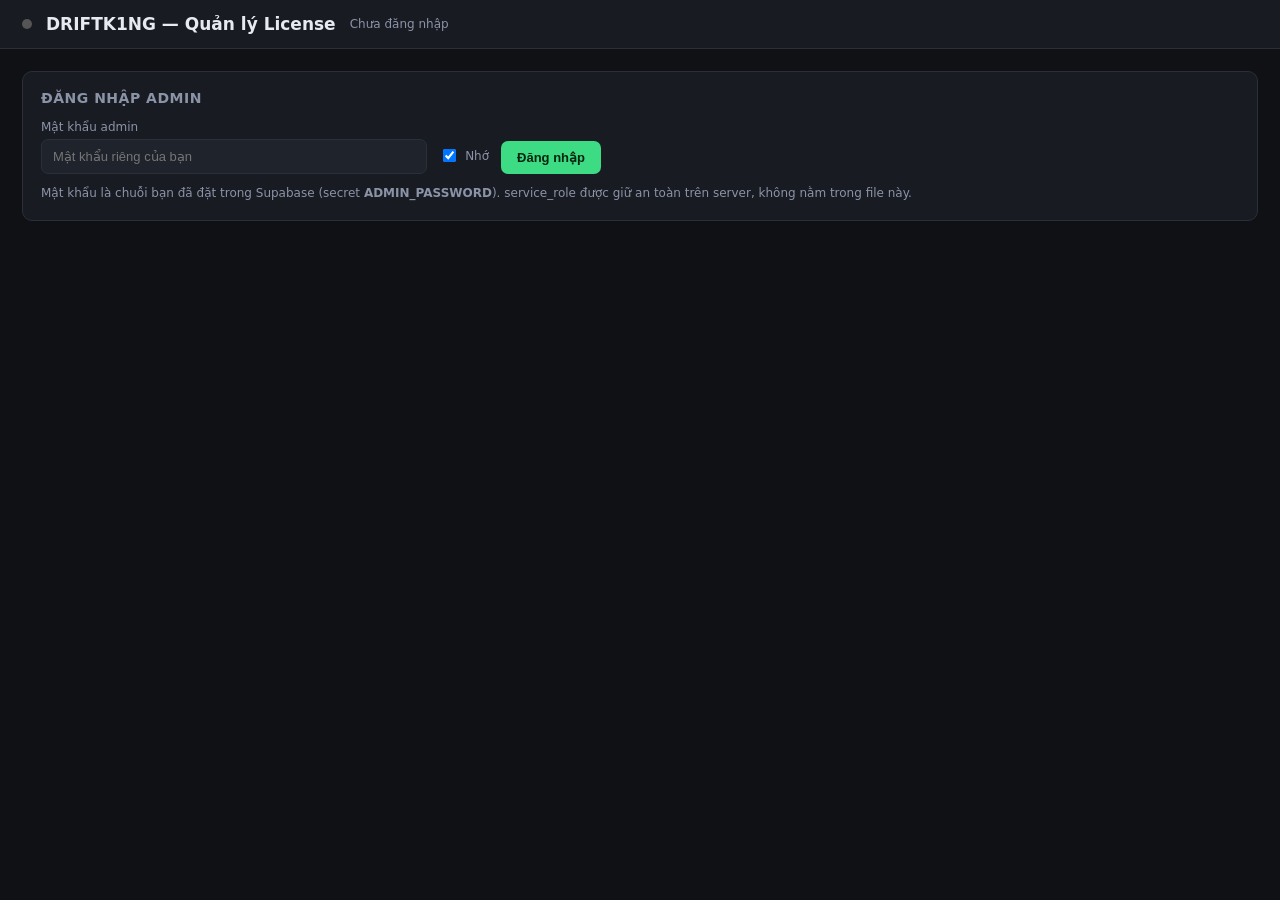
==== index.html @ dfdc1e36 "Add files via upload" ====
<!DOCTYPE html>
<html lang="vi">
<head>
<meta charset="UTF-8">
<meta name="viewport" content="width=device-width, initial-scale=1.0">
<title>DRIFTK1NG - Quản lý License</title>
<style>
  :root{
    --bg:#0f1115; --panel:#181b22; --panel2:#1f232c; --border:#2a2f3a;
    --txt:#e7eaf0; --muted:#8b93a7; --accent:#3ddc84; --accent2:#2563eb;
    --danger:#ef4444; --warn:#f59e0b; --ok:#22c55e;
  }
  *{box-sizing:border-box}
  body{margin:0;font-family:"Segoe UI",system-ui,sans-serif;background:var(--bg);color:var(--txt);font-size:14px}
  header{background:var(--panel);border-bottom:1px solid var(--border);padding:14px 22px;display:flex;align-items:center;gap:14px;position:sticky;top:0;z-index:10}
  header h1{font-size:17px;margin:0;font-weight:600}
  header .dot{width:10px;height:10px;border-radius:50%;background:#555}
  header .dot.on{background:var(--ok);box-shadow:0 0 8px var(--ok)}
  header .spacer{flex:1}
  .wrap{max-width:1300px;margin:0 auto;padding:22px}
  .card{background:var(--panel);border:1px solid var(--border);border-radius:10px;padding:18px;margin-bottom:18px}
  .card h2{font-size:14px;margin:0 0 14px;color:var(--muted);text-transform:uppercase;letter-spacing:.5px;font-weight:600}
  label{display:block;font-size:12px;color:var(--muted);margin-bottom:5px}
  input,select{width:100%;background:var(--panel2);border:1px solid var(--border);border-radius:7px;padding:9px 11px;color:var(--txt);font-size:13px;outline:none}
  input:focus,select:focus{border-color:var(--accent2)}
  .row{display:grid;gap:12px}
  .row.login{grid-template-columns:1fr auto auto;max-width:560px}
  .row.add{grid-template-columns:2fr 1.3fr 1.3fr 1fr 1fr auto}
  button{cursor:pointer;border:none;border-radius:7px;padding:9px 16px;font-size:13px;font-weight:600;color:#fff;background:var(--accent2);transition:.15s;white-space:nowrap}
  button:hover{filter:brightness(1.12)}
  button.ok{background:var(--accent);color:#06240f}
  button.sm{padding:6px 10px;font-size:12px}
  button.danger{background:var(--danger)}
  button.warn{background:var(--warn);color:#2b1a00}
  button.ghost{background:var(--panel2);border:1px solid var(--border)}
  table{width:100%;border-collapse:collapse;margin-top:4px}
  th,td{text-align:left;padding:10px 12px;border-bottom:1px solid var(--border);font-size:13px}
  th{color:var(--muted);font-size:11px;text-transform:uppercase;letter-spacing:.4px;font-weight:600}
  td.hwid{font-family:Consolas,monospace;font-size:12px;color:#a9b2c6}
  tr:hover td{background:#1c2029}
  .badge{display:inline-block;padding:3px 9px;border-radius:20px;font-size:11px;font-weight:600}
  .b-active{background:rgba(34,197,94,.15);color:#4ade80}
  .b-blocked{background:rgba(239,68,68,.15);color:#f87171}
  .b-expired{background:rgba(245,158,11,.15);color:#fbbf24}
  .perm{font-size:12px;color:#c7cedb}
  .actions{display:flex;gap:6px;flex-wrap:wrap}
  .toast{position:fixed;bottom:22px;right:22px;background:var(--panel2);border:1px solid var(--border);border-left:4px solid var(--accent);padding:13px 18px;border-radius:8px;box-shadow:0 8px 30px rgba(0,0,0,.5);opacity:0;transform:translateY(10px);transition:.25s;max-width:360px}
  .toast.show{opacity:1;transform:translateY(0)}
  .toast.err{border-left-color:var(--danger)}
  .stats{display:flex;gap:22px;flex-wrap:wrap}
  .stat{background:var(--panel2);border:1px solid var(--border);border-radius:9px;padding:14px 20px;min-width:120px}
  .stat .n{font-size:26px;font-weight:700}
  .stat .l{font-size:12px;color:var(--muted);margin-top:2px}
  .toolbar{display:flex;gap:12px;align-items:center;margin-bottom:12px;flex-wrap:wrap}
  .toolbar input{max-width:260px}
  .muted{color:var(--muted)}
  .empty{text-align:center;padding:40px;color:var(--muted)}
  .exp-soon{color:#fbbf24}
  .exp-over{color:#f87171}
  .hint{font-size:12px;color:var(--muted);margin-top:10px;line-height:1.5}
  @media(max-width:900px){.row.login,.row.add{grid-template-columns:1fr}}
</style>
</head>
<body>
<header>
  <span class="dot" id="statusDot"></span>
  <h1>DRIFTK1NG — Quản lý License</h1>
  <span class="muted" id="statusTxt" style="font-size:12px">Chưa đăng nhập</span>
  <span class="spacer"></span>
  <button class="ghost sm" id="logoutBtn" style="display:none" onclick="logout()">Đăng xuất</button>
</header>

<div class="wrap">

  <!-- Đăng nhập -->
  <div class="card" id="loginCard">
    <h2>Đăng nhập Admin</h2>
    <div class="row login">
      <div>
        <label>Mật khẩu admin</label>
        <input id="pass" type="password" placeholder="Mật khẩu riêng của bạn" onkeydown="if(event.key==='Enter')login()">
      </div>
      <div style="display:flex;align-items:flex-end">
        <label style="display:flex;align-items:center;gap:6px;cursor:pointer;margin:0 0 9px">
          <input type="checkbox" id="remember" style="width:auto" checked> <span>Nhớ</span>
        </label>
      </div>
      <div style="display:flex;align-items:flex-end">
        <button class="ok" onclick="login()">Đăng nhập</button>
      </div>
    </div>
    <div class="hint">Mật khẩu là chuỗi bạn đã đặt trong Supabase (secret <b>ADMIN_PASSWORD</b>). service_role được giữ an toàn trên server, không nằm trong file này.</div>
  </div>

  <!-- Thống kê -->
  <div class="card" id="statsCard" style="display:none">
    <div class="stats">
      <div class="stat"><div class="n" id="sTotal">0</div><div class="l">Tổng license</div></div>
      <div class="stat"><div class="n" id="sActive" style="color:#4ade80">0</div><div class="l">Đang hoạt động</div></div>
      <div class="stat"><div class="n" id="sBlocked" style="color:#f87171">0</div><div class="l">Bị chặn</div></div>
      <div class="stat"><div class="n" id="sExpired" style="color:#fbbf24">0</div><div class="l">Hết hạn</div></div>
      <div class="stat"><div class="n" id="sSessions" style="color:#60a5fa">0</div><div class="l">Phiên online</div></div>
    </div>
  </div>

  <!-- Thêm license -->
  <div class="card" id="addCard" style="display:none">
    <h2>Thêm license mới</h2>
    <div class="row add">
      <div><label>HWID (32 ký tự)</label><input id="nHwid" placeholder="HWID khách gửi"></div>
      <div><label>Tên khách</label><input id="nName" placeholder="Tên / ghi chú"></div>
      <div><label>License Key</label><input id="nKey" placeholder="DFK-xxxx (tùy chọn)"></div>
      <div><label>Quyền</label><select id="nPerm"><option value="basic">basic</option><option value="pro" selected>pro</option><option value="admin">admin</option></select></div>
      <div><label>Số ngày</label><input id="nDays" type="number" value="30"></div>
      <div style="display:flex;align-items:flex-end"><button class="ok" onclick="addLicense()">Thêm</button></div>
    </div>
  </div>

  <!-- Danh sách -->
  <div class="card" id="listCard" style="display:none">
    <div class="toolbar">
      <h2 style="margin:0">Danh sách license</h2>
      <input id="search" placeholder="Tìm HWID / tên / key..." oninput="render()">
      <select id="filterStatus" onchange="render()" style="max-width:160px">
        <option value="">Tất cả trạng thái</option>
        <option value="active">Hoạt động</option>
        <option value="blocked">Bị chặn</option>
        <option value="expired">Hết hạn</option>
      </select>
      <button class="ghost sm" onclick="loadAll()">⟳ Làm mới</button>
    </div>
    <div id="tableBox"></div>
  </div>

</div>

<div class="toast" id="toast"></div>

<script>
// ===== CẤU HÌNH (anon key công khai - an toàn khi để trong file) =====
const SB_URL  = "https://goodthgpljojozxrffla.supabase.co";
const ANON_KEY = "eyJhbGciOiJIUzI1NiIsInR5cCI6IkpXVCJ9.eyJpc3MiOiJzdXBhYmFzZSIsInJlZiI6Imdvb2R0aGdwbGpvam96eHJmZmxhIiwicm9sZSI6ImFub24iLCJpYXQiOjE3OTEyMDA2NzEsImV4cCI6MjEwNjc3NjY3MX0.4Mpn4CJuP0o2qNvYYSbmc0qPXShTu-B8RbTSVopAEZ0";
const FN = SB_URL + "/functions/v1/admin";
// ====================================================================

let PASS = "";
let DATA = [];
let SESS = [];

// khôi phục mật khẩu đã nhớ
(function init(){
  try{
    const p = localStorage.getItem("dfk_admin_pass");
    if(p){ document.getElementById("pass").value = p; PASS = p; login(true); }
  }catch(e){}
})();

function toast(msg, isErr){
  const t = document.getElementById("toast");
  t.textContent = msg;
  t.className = "toast show" + (isErr?" err":"");
  clearTimeout(t._t);
  t._t = setTimeout(()=>{ t.className = "toast"+(isErr?" err":""); }, 3200);
}

async function call(action, extra){
  const r = await fetch(FN, {
    method:"POST",
    headers:{ "Authorization":"Bearer "+ANON_KEY, "Content-Type":"application/json" },
    body: JSON.stringify({ pass:PASS, action, ...(extra||{}) })
  });
  const data = await r.json().catch(()=>({ok:false,error:"HTTP "+r.status}));
  if(!r.ok || !data.ok){
    const map = { wrong_password:"Sai mật khẩu", server_not_configured:"Server chưa đặt ADMIN_PASSWORD", duplicate:"HWID hoặc key đã tồn tại" };
    throw new Error(map[data.error] || data.error || ("HTTP "+r.status));
  }
  return data;
}

async function login(silent){
  PASS = document.getElementById("pass").value;
  if(!PASS){ if(!silent) toast("Nhập mật khẩu", true); return; }
  try{
    await loadAll();
    if(document.getElementById("remember").checked) localStorage.setItem("dfk_admin_pass", PASS);
    document.getElementById("loginCard").style.display="none";
    document.getElementById("statsCard").style.display="block";
    document.getElementById("addCard").style.display="block";
    document.getElementById("listCard").style.display="block";
    document.getElementById("logoutBtn").style.display="inline-block";
    setStatus(true);
  }catch(e){
    setStatus(false);
    if(!silent) toast(e.message, true);
  }
}

function logout(){
  localStorage.removeItem("dfk_admin_pass");
  PASS=""; DATA=[]; SESS=[];
  document.getElementById("pass").value="";
  document.getElementById("loginCard").style.display="block";
  document.getElementById("statsCard").style.display="none";
  document.getElementById("addCard").style.display="none";
  document.getElementById("listCard").style.display="none";
  document.getElementById("logoutBtn").style.display="none";
  setStatus(false, "Đã đăng xuất");
}

async function loadAll(){
  const d = await call("list");
  DATA = d.licenses || [];
  SESS = d.sessions || [];
  render();
  toast("Đã tải "+DATA.length+" license");
}

function setStatus(ok, txt){
  document.getElementById("statusDot").className = "dot"+(ok?" on":"");
  document.getElementById("statusTxt").textContent = txt || (ok ? "Đã đăng nhập" : "Chưa đăng nhập");
}

function isExpired(l){
  if(l.status==="expired") return true;
  if(l.expire_at && new Date(l.expire_at) < new Date()) return true;
  return false;
}
function effStatus(l){
  if(l.status==="blocked") return "blocked";
  if(isExpired(l)) return "expired";
  return "active";
}

function render(){
  const q = document.getElementById("search").value.toLowerCase();
  const fs = document.getElementById("filterStatus").value;
  const onlineHwids = new Set(SESS.filter(s=> (new Date()-new Date(s.last_heartbeat))<90000 ).map(s=>s.hwid));

  let rows = DATA.filter(l=>{
    const hay = (l.hwid+" "+(l.customer_name||"")+" "+(l.license_key||"")).toLowerCase();
    if(q && !hay.includes(q)) return false;
    if(fs && effStatus(l)!==fs) return false;
    return true;
  });

  document.getElementById("sTotal").textContent = DATA.length;
  document.getElementById("sActive").textContent = DATA.filter(l=>effStatus(l)==="active").length;
  document.getElementById("sBlocked").textContent = DATA.filter(l=>effStatus(l)==="blocked").length;
  document.getElementById("sExpired").textContent = DATA.filter(l=>effStatus(l)==="expired").length;
  document.getElementById("sSessions").textContent = onlineHwids.size;

  if(rows.length===0){ document.getElementById("tableBox").innerHTML = '<div class="empty">Không có license nào</div>'; return; }

  let html = '<table><thead><tr><th>HWID</th><th>Khách</th><th>Key</th><th>Quyền</th><th>Trạng thái</th><th>Hết hạn</th><th>Online</th><th>Thao tác</th></tr></thead><tbody>';
  for(const l of rows){
    const st = effStatus(l);
    const badge = st==="active"?'<span class="badge b-active">Hoạt động</span>'
               : st==="blocked"?'<span class="badge b-blocked">Bị chặn</span>'
               : '<span class="badge b-expired">Hết hạn</span>';
    let exp = "—", expCls="";
    if(l.expire_at){
      const d = new Date(l.expire_at);
      const days = Math.ceil((d-new Date())/86400000);
      exp = d.toLocaleDateString("vi-VN");
      if(days<0){ exp += " (quá hạn)"; expCls="exp-over"; }
      else if(days<=5){ exp += " ("+days+"d)"; expCls="exp-soon"; }
      else exp += " ("+days+"d)";
    }
    const online = onlineHwids.has(l.hwid) ? '<span style="color:#4ade80">● online</span>' : '<span class="muted">○</span>';
    const h = esc(l.hwid);
    html += `<tr>
      <td class="hwid">${esc(l.hwid)}</td>
      <td>${esc(l.customer_name||"")}</td>
      <td class="perm">${esc(l.license_key||"—")}</td>
      <td class="perm">${esc(l.permissions)}</td>
      <td>${badge}</td>
      <td class="${expCls}">${exp}</td>
      <td>${online}</td>
      <td><div class="actions">
        ${l.status==="blocked"
          ? `<button class="ok sm" onclick="setStatusLic('${h}','active')">Mở chặn</button>`
          : `<button class="danger sm" onclick="setStatusLic('${h}','blocked')">Chặn</button>`}
        <button class="warn sm" onclick="extend('${h}',30)">+30d</button>
        <button class="ghost sm" onclick="extend('${h}',7)">+7d</button>
        <button class="danger sm" onclick="delLic('${h}')">Xóa</button>
      </div></td>
    </tr>`;
  }
  html += '</tbody></table>';
  document.getElementById("tableBox").innerHTML = html;
}

function esc(s){ return String(s).replace(/[&<>"']/g,c=>({'&':'&amp;','<':'&lt;','>':'&gt;','"':'&quot;',"'":'&#39;'}[c])); }

async function addLicense(){
  const hwid = document.getElementById("nHwid").value.trim().toUpperCase();
  const name = document.getElementById("nName").value.trim();
  const key  = document.getElementById("nKey").value.trim().toUpperCase();
  const perm = document.getElementById("nPerm").value;
  const days = parseInt(document.getElementById("nDays").value)||30;
  if(!hwid){ toast("Nhập HWID", true); return; }
  const exp = new Date(Date.now()+days*86400000).toISOString();
  try{
    await call("add", { hwid, customer_name:name, license_key:key, permissions:perm, expire_at:exp });
    document.getElementById("nHwid").value=""; document.getElementById("nName").value=""; document.getElementById("nKey").value="";
    toast("Đã thêm license cho "+(name||hwid));
    await loadAll();
  }catch(e){ toast("Lỗi: "+e.message, true); }
}

async function setStatusLic(hwid, status){
  try{ await call("set_status", { hwid, status }); toast(status==="blocked"?"Đã chặn":"Đã mở chặn"); await loadAll(); }
  catch(e){ toast("Lỗi: "+e.message, true); }
}

async function extend(hwid, days){
  try{ await call("extend", { hwid, days }); toast("Đã gia hạn +"+days+" ngày"); await loadAll(); }
  catch(e){ toast("Lỗi: "+e.message, true); }
}

async function delLic(hwid){
  if(!confirm("Xóa license này? Không khôi phục được.\n"+hwid)) return;
  try{ await call("delete", { hwid }); toast("Đã xóa"); await loadAll(); }
  catch(e){ toast("Lỗi: "+e.message, true); }
}
</script>
</body>
</html>
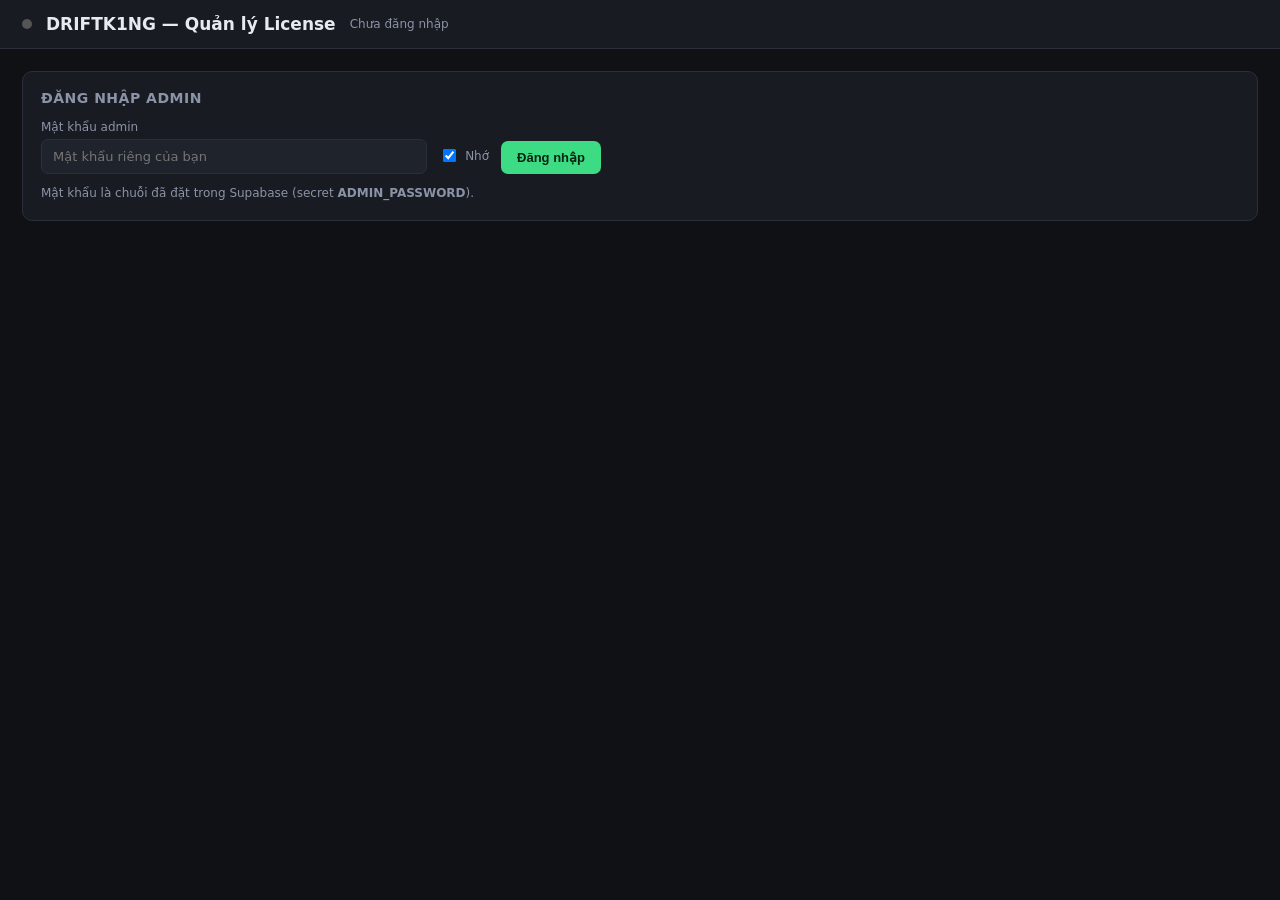
==== commit dd644805: "Add files via upload" ====
--- a/index.html
+++ b/index.html
@@ -8,7 +8,7 @@
   :root{
     --bg:#0f1115; --panel:#181b22; --panel2:#1f232c; --border:#2a2f3a;
     --txt:#e7eaf0; --muted:#8b93a7; --accent:#3ddc84; --accent2:#2563eb;
-    --danger:#ef4444; --warn:#f59e0b; --ok:#22c55e;
+    --danger:#ef4444; --warn:#f59e0b; --ok:#22c55e; --cyan:#22d3ee;
   }
   *{box-sizing:border-box}
   body{margin:0;font-family:"Segoe UI",system-ui,sans-serif;background:var(--bg);color:var(--txt);font-size:14px}
@@ -21,11 +21,12 @@
   .card{background:var(--panel);border:1px solid var(--border);border-radius:10px;padding:18px;margin-bottom:18px}
   .card h2{font-size:14px;margin:0 0 14px;color:var(--muted);text-transform:uppercase;letter-spacing:.5px;font-weight:600}
   label{display:block;font-size:12px;color:var(--muted);margin-bottom:5px}
-  input,select{width:100%;background:var(--panel2);border:1px solid var(--border);border-radius:7px;padding:9px 11px;color:var(--txt);font-size:13px;outline:none}
-  input:focus,select:focus{border-color:var(--accent2)}
+  input,select,textarea{width:100%;background:var(--panel2);border:1px solid var(--border);border-radius:7px;padding:9px 11px;color:var(--txt);font-size:13px;outline:none;font-family:inherit}
+  input:focus,select:focus,textarea:focus{border-color:var(--accent2)}
+  textarea{font-family:Consolas,monospace;resize:vertical}
   .row{display:grid;gap:12px}
   .row.login{grid-template-columns:1fr auto auto;max-width:560px}
-  .row.add{grid-template-columns:2fr 1.3fr 1.3fr 1fr 1fr auto}
+  .row.gen{grid-template-columns:1fr 1fr 2fr auto}
   button{cursor:pointer;border:none;border-radius:7px;padding:9px 16px;font-size:13px;font-weight:600;color:#fff;background:var(--accent2);transition:.15s;white-space:nowrap}
   button:hover{filter:brightness(1.12)}
   button.ok{background:var(--accent);color:#06240f}
@@ -36,29 +37,31 @@
   table{width:100%;border-collapse:collapse;margin-top:4px}
   th,td{text-align:left;padding:10px 12px;border-bottom:1px solid var(--border);font-size:13px}
   th{color:var(--muted);font-size:11px;text-transform:uppercase;letter-spacing:.4px;font-weight:600}
-  td.hwid{font-family:Consolas,monospace;font-size:12px;color:#a9b2c6}
+  td.key{font-family:Consolas,monospace;font-size:12px;color:#d7defa;white-space:nowrap}
+  td.hwid{font-family:Consolas,monospace;font-size:11px;color:#8b93a7;max-width:220px;overflow:hidden;text-overflow:ellipsis;white-space:nowrap}
   tr:hover td{background:#1c2029}
   .badge{display:inline-block;padding:3px 9px;border-radius:20px;font-size:11px;font-weight:600}
   .b-active{background:rgba(34,197,94,.15);color:#4ade80}
   .b-blocked{background:rgba(239,68,68,.15);color:#f87171}
   .b-expired{background:rgba(245,158,11,.15);color:#fbbf24}
-  .perm{font-size:12px;color:#c7cedb}
+  .b-unused{background:rgba(34,211,238,.13);color:#67e8f9}
   .actions{display:flex;gap:6px;flex-wrap:wrap}
   .toast{position:fixed;bottom:22px;right:22px;background:var(--panel2);border:1px solid var(--border);border-left:4px solid var(--accent);padding:13px 18px;border-radius:8px;box-shadow:0 8px 30px rgba(0,0,0,.5);opacity:0;transform:translateY(10px);transition:.25s;max-width:360px}
   .toast.show{opacity:1;transform:translateY(0)}
   .toast.err{border-left-color:var(--danger)}
-  .stats{display:flex;gap:22px;flex-wrap:wrap}
-  .stat{background:var(--panel2);border:1px solid var(--border);border-radius:9px;padding:14px 20px;min-width:120px}
-  .stat .n{font-size:26px;font-weight:700}
+  .stats{display:flex;gap:16px;flex-wrap:wrap}
+  .stat{background:var(--panel2);border:1px solid var(--border);border-radius:9px;padding:13px 18px;min-width:108px}
+  .stat .n{font-size:24px;font-weight:700}
   .stat .l{font-size:12px;color:var(--muted);margin-top:2px}
   .toolbar{display:flex;gap:12px;align-items:center;margin-bottom:12px;flex-wrap:wrap}
   .toolbar input{max-width:260px}
   .muted{color:var(--muted)}
   .empty{text-align:center;padding:40px;color:var(--muted)}
-  .exp-soon{color:#fbbf24}
-  .exp-over{color:#f87171}
+  .exp-soon{color:#fbbf24}.exp-over{color:#f87171}
   .hint{font-size:12px;color:var(--muted);margin-top:10px;line-height:1.5}
-  @media(max-width:900px){.row.login,.row.add{grid-template-columns:1fr}}
+  #genResult{display:none;margin-top:14px}
+  #genResult .bar{display:flex;gap:10px;align-items:center;margin-bottom:8px}
+  @media(max-width:900px){.row.login,.row.gen{grid-template-columns:1fr}}
 </style>
 </head>
 <body>
@@ -85,47 +88,53 @@
           <input type="checkbox" id="remember" style="width:auto" checked> <span>Nhớ</span>
         </label>
       </div>
-      <div style="display:flex;align-items:flex-end">
-        <button class="ok" onclick="login()">Đăng nhập</button>
-      </div>
-    </div>
-    <div class="hint">Mật khẩu là chuỗi bạn đã đặt trong Supabase (secret <b>ADMIN_PASSWORD</b>). service_role được giữ an toàn trên server, không nằm trong file này.</div>
+      <div style="display:flex;align-items:flex-end"><button class="ok" onclick="login()">Đăng nhập</button></div>
+    </div>
+    <div class="hint">Mật khẩu là chuỗi đã đặt trong Supabase (secret <b>ADMIN_PASSWORD</b>).</div>
   </div>
 
   <!-- Thống kê -->
   <div class="card" id="statsCard" style="display:none">
     <div class="stats">
-      <div class="stat"><div class="n" id="sTotal">0</div><div class="l">Tổng license</div></div>
-      <div class="stat"><div class="n" id="sActive" style="color:#4ade80">0</div><div class="l">Đang hoạt động</div></div>
+      <div class="stat"><div class="n" id="sTotal">0</div><div class="l">Tổng key</div></div>
+      <div class="stat"><div class="n" id="sUnused" style="color:#67e8f9">0</div><div class="l">Chưa dùng</div></div>
+      <div class="stat"><div class="n" id="sActive" style="color:#4ade80">0</div><div class="l">Đang chạy</div></div>
+      <div class="stat"><div class="n" id="sExpired" style="color:#fbbf24">0</div><div class="l">Hết hạn</div></div>
       <div class="stat"><div class="n" id="sBlocked" style="color:#f87171">0</div><div class="l">Bị chặn</div></div>
-      <div class="stat"><div class="n" id="sExpired" style="color:#fbbf24">0</div><div class="l">Hết hạn</div></div>
-      <div class="stat"><div class="n" id="sSessions" style="color:#60a5fa">0</div><div class="l">Phiên online</div></div>
+      <div class="stat"><div class="n" id="sSessions" style="color:#60a5fa">0</div><div class="l">Online</div></div>
     </div>
   </div>
 
-  <!-- Thêm license -->
-  <div class="card" id="addCard" style="display:none">
-    <h2>Thêm license mới</h2>
-    <div class="row add">
-      <div><label>HWID (32 ký tự)</label><input id="nHwid" placeholder="HWID khách gửi"></div>
-      <div><label>Tên khách</label><input id="nName" placeholder="Tên / ghi chú"></div>
-      <div><label>License Key</label><input id="nKey" placeholder="DFK-xxxx (tùy chọn)"></div>
-      <div><label>Quyền</label><select id="nPerm"><option value="basic">basic</option><option value="pro" selected>pro</option><option value="admin">admin</option></select></div>
-      <div><label>Số ngày</label><input id="nDays" type="number" value="30"></div>
-      <div style="display:flex;align-items:flex-end"><button class="ok" onclick="addLicense()">Thêm</button></div>
-    </div>
+  <!-- Tạo key -->
+  <div class="card" id="genCard" style="display:none">
+    <h2>Tạo key mới (DFK-xxxx)</h2>
+    <div class="row gen">
+      <div><label>Số lượng key</label><input id="gCount" type="number" value="1" min="1" max="200"></div>
+      <div><label>Số ngày (0 = vĩnh viễn)</label><input id="gDays" type="number" value="30" min="0"></div>
+      <div><label>Ghi chú (tùy chọn)</label><input id="gNote" placeholder="VD: đợt bán 11/11"></div>
+      <div style="display:flex;align-items:flex-end"><button class="ok" onclick="genKeys()">Tạo key</button></div>
+    </div>
+    <div id="genResult">
+      <div class="bar">
+        <b style="color:var(--accent)">Key vừa tạo (copy gửi khách):</b>
+        <button class="ghost sm" onclick="copyGen()">Copy tất cả</button>
+      </div>
+      <textarea id="genKeysBox" rows="6" readonly></textarea>
+    </div>
+    <div class="hint">Số ngày tính từ lúc khách <b>kích hoạt</b> (không phải lúc tạo). Mỗi key chỉ chạy được trên <b>1 máy</b>.</div>
   </div>
 
   <!-- Danh sách -->
   <div class="card" id="listCard" style="display:none">
     <div class="toolbar">
-      <h2 style="margin:0">Danh sách license</h2>
-      <input id="search" placeholder="Tìm HWID / tên / key..." oninput="render()">
-      <select id="filterStatus" onchange="render()" style="max-width:160px">
-        <option value="">Tất cả trạng thái</option>
-        <option value="active">Hoạt động</option>
+      <h2 style="margin:0">Danh sách key</h2>
+      <input id="search" placeholder="Tìm key / máy / ghi chú..." oninput="render()">
+      <select id="filterStatus" onchange="render()" style="max-width:170px">
+        <option value="">Tất cả</option>
+        <option value="unused">Chưa dùng</option>
+        <option value="active">Đang chạy</option>
+        <option value="expired">Hết hạn</option>
         <option value="blocked">Bị chặn</option>
-        <option value="expired">Hết hạn</option>
       </select>
       <button class="ghost sm" onclick="loadAll()">⟳ Làm mới</button>
     </div>
@@ -137,30 +146,20 @@
 <div class="toast" id="toast"></div>
 
 <script>
-// ===== CẤU HÌNH (anon key công khai - an toàn khi để trong file) =====
-const SB_URL  = "https://goodthgpljojozxrffla.supabase.co";
+const SB_URL   = "https://goodthgpljojozxrffla.supabase.co";
 const ANON_KEY = "eyJhbGciOiJIUzI1NiIsInR5cCI6IkpXVCJ9.eyJpc3MiOiJzdXBhYmFzZSIsInJlZiI6Imdvb2R0aGdwbGpvam96eHJmZmxhIiwicm9sZSI6ImFub24iLCJpYXQiOjE3OTEyMDA2NzEsImV4cCI6MjEwNjc3NjY3MX0.4Mpn4CJuP0o2qNvYYSbmc0qPXShTu-B8RbTSVopAEZ0";
 const FN = SB_URL + "/functions/v1/admin";
-// ====================================================================
-
-let PASS = "";
-let DATA = [];
-let SESS = [];
-
-// khôi phục mật khẩu đã nhớ
+
+let PASS = "", DATA = [], SESS = [];
+
 (function init(){
-  try{
-    const p = localStorage.getItem("dfk_admin_pass");
-    if(p){ document.getElementById("pass").value = p; PASS = p; login(true); }
-  }catch(e){}
+  try{ const p = localStorage.getItem("dfk_admin_pass"); if(p){ document.getElementById("pass").value=p; PASS=p; login(true); } }catch(e){}
 })();
 
 function toast(msg, isErr){
   const t = document.getElementById("toast");
-  t.textContent = msg;
-  t.className = "toast show" + (isErr?" err":"");
-  clearTimeout(t._t);
-  t._t = setTimeout(()=>{ t.className = "toast"+(isErr?" err":""); }, 3200);
+  t.textContent = msg; t.className = "toast show"+(isErr?" err":"");
+  clearTimeout(t._t); t._t = setTimeout(()=>{ t.className="toast"+(isErr?" err":""); }, 3400);
 }
 
 async function call(action, extra){
@@ -171,7 +170,7 @@
   });
   const data = await r.json().catch(()=>({ok:false,error:"HTTP "+r.status}));
   if(!r.ok || !data.ok){
-    const map = { wrong_password:"Sai mật khẩu", server_not_configured:"Server chưa đặt ADMIN_PASSWORD", duplicate:"HWID hoặc key đã tồn tại" };
+    const map = { wrong_password:"Sai mật khẩu", server_not_configured:"Server chưa đặt ADMIN_PASSWORD" };
     throw new Error(map[data.error] || data.error || ("HTTP "+r.status));
   }
   return data;
@@ -185,14 +184,11 @@
     if(document.getElementById("remember").checked) localStorage.setItem("dfk_admin_pass", PASS);
     document.getElementById("loginCard").style.display="none";
     document.getElementById("statsCard").style.display="block";
-    document.getElementById("addCard").style.display="block";
+    document.getElementById("genCard").style.display="block";
     document.getElementById("listCard").style.display="block";
     document.getElementById("logoutBtn").style.display="inline-block";
     setStatus(true);
-  }catch(e){
-    setStatus(false);
-    if(!silent) toast(e.message, true);
-  }
+  }catch(e){ setStatus(false); if(!silent) toast(e.message, true); }
 }
 
 function logout(){
@@ -200,89 +196,103 @@
   PASS=""; DATA=[]; SESS=[];
   document.getElementById("pass").value="";
   document.getElementById("loginCard").style.display="block";
-  document.getElementById("statsCard").style.display="none";
-  document.getElementById("addCard").style.display="none";
-  document.getElementById("listCard").style.display="none";
+  for(const id of ["statsCard","genCard","listCard"]) document.getElementById(id).style.display="none";
   document.getElementById("logoutBtn").style.display="none";
   setStatus(false, "Đã đăng xuất");
 }
 
 async function loadAll(){
   const d = await call("list");
-  DATA = d.licenses || [];
-  SESS = d.sessions || [];
+  DATA = d.licenses || []; SESS = d.sessions || [];
   render();
-  toast("Đã tải "+DATA.length+" license");
 }
 
 function setStatus(ok, txt){
   document.getElementById("statusDot").className = "dot"+(ok?" on":"");
-  document.getElementById("statusTxt").textContent = txt || (ok ? "Đã đăng nhập" : "Chưa đăng nhập");
-}
-
-function isExpired(l){
-  if(l.status==="expired") return true;
-  if(l.expire_at && new Date(l.expire_at) < new Date()) return true;
-  return false;
-}
+  document.getElementById("statusTxt").textContent = txt || (ok?"Đã đăng nhập":"Chưa đăng nhập");
+}
+
 function effStatus(l){
   if(l.status==="blocked") return "blocked";
-  if(isExpired(l)) return "expired";
+  if(!l.hwid) return "unused";
+  if(l.expire_at && new Date(l.expire_at) < new Date()) return "expired";
   return "active";
+}
+
+async function genKeys(){
+  const count = parseInt(document.getElementById("gCount").value)||1;
+  const days  = parseInt(document.getElementById("gDays").value)||0;
+  const note  = document.getElementById("gNote").value.trim();
+  try{
+    const d = await call("gen", { count, days, customer_name:note });
+    const box = document.getElementById("genKeysBox");
+    box.value = (d.keys||[]).join("\n");
+    document.getElementById("genResult").style.display="block";
+    toast("Đã tạo "+(d.keys||[]).length+" key");
+    await loadAll();
+  }catch(e){ toast("Lỗi: "+e.message, true); }
+}
+
+function copyGen(){
+  const box = document.getElementById("genKeysBox");
+  box.select();
+  navigator.clipboard.writeText(box.value).then(()=>toast("Đã copy"), ()=>{ document.execCommand("copy"); toast("Đã copy"); });
 }
 
 function render(){
   const q = document.getElementById("search").value.toLowerCase();
   const fs = document.getElementById("filterStatus").value;
-  const onlineHwids = new Set(SESS.filter(s=> (new Date()-new Date(s.last_heartbeat))<90000 ).map(s=>s.hwid));
+  const online = new Set(SESS.filter(s=> (new Date()-new Date(s.last_heartbeat))<90000 ).map(s=>s.hwid));
 
   let rows = DATA.filter(l=>{
-    const hay = (l.hwid+" "+(l.customer_name||"")+" "+(l.license_key||"")).toLowerCase();
+    const hay = ((l.license_key||"")+" "+(l.hwid||"")+" "+(l.customer_name||"")).toLowerCase();
     if(q && !hay.includes(q)) return false;
     if(fs && effStatus(l)!==fs) return false;
     return true;
   });
 
-  document.getElementById("sTotal").textContent = DATA.length;
-  document.getElementById("sActive").textContent = DATA.filter(l=>effStatus(l)==="active").length;
+  document.getElementById("sTotal").textContent   = DATA.length;
+  document.getElementById("sUnused").textContent  = DATA.filter(l=>effStatus(l)==="unused").length;
+  document.getElementById("sActive").textContent  = DATA.filter(l=>effStatus(l)==="active").length;
+  document.getElementById("sExpired").textContent = DATA.filter(l=>effStatus(l)==="expired").length;
   document.getElementById("sBlocked").textContent = DATA.filter(l=>effStatus(l)==="blocked").length;
-  document.getElementById("sExpired").textContent = DATA.filter(l=>effStatus(l)==="expired").length;
-  document.getElementById("sSessions").textContent = onlineHwids.size;
-
-  if(rows.length===0){ document.getElementById("tableBox").innerHTML = '<div class="empty">Không có license nào</div>'; return; }
-
-  let html = '<table><thead><tr><th>HWID</th><th>Khách</th><th>Key</th><th>Quyền</th><th>Trạng thái</th><th>Hết hạn</th><th>Online</th><th>Thao tác</th></tr></thead><tbody>';
+  document.getElementById("sSessions").textContent= online.size;
+
+  if(rows.length===0){ document.getElementById("tableBox").innerHTML='<div class="empty">Không có key nào</div>'; return; }
+
+  let html = '<table><thead><tr><th>Key</th><th>Máy (HWID)</th><th>Trạng thái</th><th>Hết hạn</th><th>Online</th><th>Thao tác</th></tr></thead><tbody>';
   for(const l of rows){
     const st = effStatus(l);
-    const badge = st==="active"?'<span class="badge b-active">Hoạt động</span>'
+    const badge = st==="active"?'<span class="badge b-active">Đang chạy</span>'
                : st==="blocked"?'<span class="badge b-blocked">Bị chặn</span>'
-               : '<span class="badge b-expired">Hết hạn</span>';
-    let exp = "—", expCls="";
+               : st==="expired"?'<span class="badge b-expired">Hết hạn</span>'
+               : '<span class="badge b-unused">Chưa dùng</span>';
+    let exp="—",expCls="";
     if(l.expire_at){
-      const d = new Date(l.expire_at);
-      const days = Math.ceil((d-new Date())/86400000);
-      exp = d.toLocaleDateString("vi-VN");
-      if(days<0){ exp += " (quá hạn)"; expCls="exp-over"; }
-      else if(days<=5){ exp += " ("+days+"d)"; expCls="exp-soon"; }
-      else exp += " ("+days+"d)";
-    }
-    const online = onlineHwids.has(l.hwid) ? '<span style="color:#4ade80">● online</span>' : '<span class="muted">○</span>';
-    const h = esc(l.hwid);
+      const d=new Date(l.expire_at); const days=Math.ceil((d-new Date())/86400000);
+      exp=d.toLocaleDateString("vi-VN");
+      if(days<0){exp+=" (quá hạn)";expCls="exp-over";}
+      else if(days<=5){exp+=" ("+days+"d)";expCls="exp-soon";}
+      else exp+=" ("+days+"d)";
+    } else if(l.duration_days){ exp = l.duration_days+" ngày (khi KH)"; }
+    else { exp = "Vĩnh viễn"; }
+    const on = l.hwid && online.has(l.hwid) ? '<span style="color:#4ade80">● online</span>' : '<span class="muted">○</span>';
+    const k = esc(l.license_key);
+    const note = l.customer_name ? '<div class="muted" style="font-size:11px;margin-top:2px">'+esc(l.customer_name)+'</div>' : '';
     html += `<tr>
-      <td class="hwid">${esc(l.hwid)}</td>
-      <td>${esc(l.customer_name||"")}</td>
-      <td class="perm">${esc(l.license_key||"—")}</td>
-      <td class="perm">${esc(l.permissions)}</td>
+      <td class="key">${esc(l.license_key||"—")}${note}</td>
+      <td class="hwid">${l.hwid?esc(l.hwid):'<span class="muted">chưa gắn</span>'}</td>
       <td>${badge}</td>
       <td class="${expCls}">${exp}</td>
-      <td>${online}</td>
+      <td>${on}</td>
       <td><div class="actions">
         ${l.status==="blocked"
-          ? `<button class="ok sm" onclick="setStatusLic('${h}','active')">Mở chặn</button>`
-          : `<button class="danger sm" onclick="setStatusLic('${h}','blocked')">Chặn</button>`}
-        <button class="warn sm" onclick="extend('${h}',30)">+30d</button>
-        <button class="ghost sm" onclick="extend('${h}',7)">+7d</button>
-        <button class="danger sm" onclick="delLic('${h}')">Xóa</button>
+          ? `<button class="ok sm" onclick="act('set_status','${k}',{status:'active'},'Đã mở chặn')">Mở chặn</button>`
+          : `<button class="danger sm" onclick="act('set_status','${k}',{status:'blocked'},'Đã chặn')">Chặn</button>`}
+        <button class="warn sm" onclick="act('extend','${k}',{days:30},'Đã +30 ngày')">+30d</button>
+        <button class="ghost sm" onclick="act('extend','${k}',{days:7},'Đã +7 ngày')">+7d</button>
+        <button class="ghost sm" onclick="resetKey('${k}')">Reset máy</button>
+        <button class="danger sm" onclick="delKey('${k}')">Xóa</button>
       </div></td>
     </tr>`;
   }
@@ -292,36 +302,17 @@
 
 function esc(s){ return String(s).replace(/[&<>"']/g,c=>({'&':'&amp;','<':'&lt;','>':'&gt;','"':'&quot;',"'":'&#39;'}[c])); }
 
-async function addLicense(){
-  const hwid = document.getElementById("nHwid").value.trim().toUpperCase();
-  const name = document.getElementById("nName").value.trim();
-  const key  = document.getElementById("nKey").value.trim().toUpperCase();
-  const perm = document.getElementById("nPerm").value;
-  const days = parseInt(document.getElementById("nDays").value)||30;
-  if(!hwid){ toast("Nhập HWID", true); return; }
-  const exp = new Date(Date.now()+days*86400000).toISOString();
-  try{
-    await call("add", { hwid, customer_name:name, license_key:key, permissions:perm, expire_at:exp });
-    document.getElementById("nHwid").value=""; document.getElementById("nName").value=""; document.getElementById("nKey").value="";
-    toast("Đã thêm license cho "+(name||hwid));
-    await loadAll();
-  }catch(e){ toast("Lỗi: "+e.message, true); }
-}
-
-async function setStatusLic(hwid, status){
-  try{ await call("set_status", { hwid, status }); toast(status==="blocked"?"Đã chặn":"Đã mở chặn"); await loadAll(); }
+async function act(action, key, extra, okMsg){
+  try{ await call(action, { key, ...(extra||{}) }); toast(okMsg); await loadAll(); }
   catch(e){ toast("Lỗi: "+e.message, true); }
 }
-
-async function extend(hwid, days){
-  try{ await call("extend", { hwid, days }); toast("Đã gia hạn +"+days+" ngày"); await loadAll(); }
-  catch(e){ toast("Lỗi: "+e.message, true); }
-}
-
-async function delLic(hwid){
-  if(!confirm("Xóa license này? Không khôi phục được.\n"+hwid)) return;
-  try{ await call("delete", { hwid }); toast("Đã xóa"); await loadAll(); }
-  catch(e){ toast("Lỗi: "+e.message, true); }
+async function resetKey(key){
+  if(!confirm("Gỡ key khỏi máy hiện tại? Khách sẽ kích hoạt lại được trên máy mới.\n"+key)) return;
+  await act("reset", key, {}, "Đã reset máy cho key");
+}
+async function delKey(key){
+  if(!confirm("Xóa hẳn key này? Không khôi phục được.\n"+key)) return;
+  await act("delete", key, {}, "Đã xóa key");
 }
 </script>
 </body>
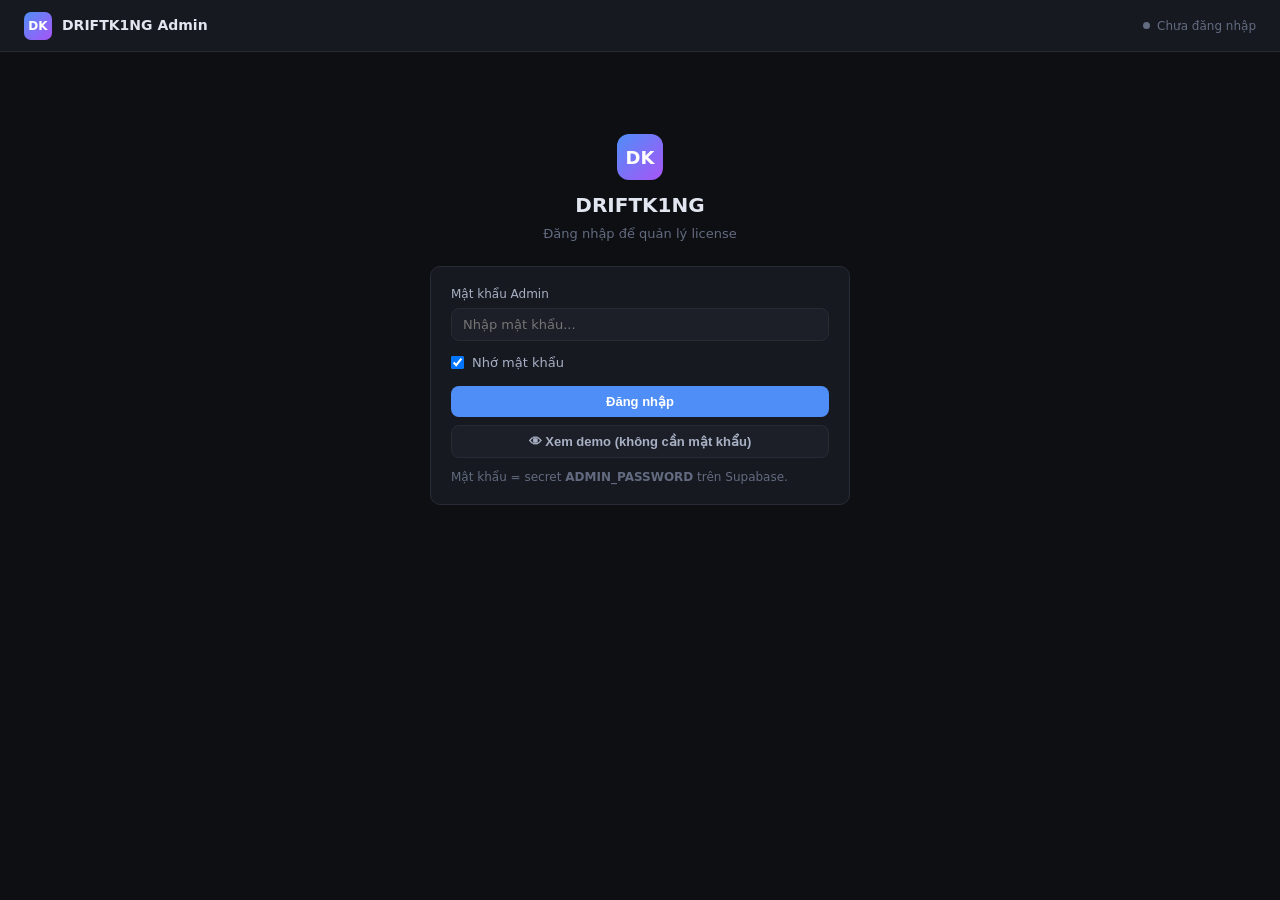
==== commit 9984ed7c: "Update index.html" ====
--- a/index.html
+++ b/index.html
@@ -3,316 +3,803 @@
 <head>
 <meta charset="UTF-8">
 <meta name="viewport" content="width=device-width, initial-scale=1.0">
-<title>DRIFTK1NG - Quản lý License</title>
+<title>DRIFTK1NG Admin</title>
 <style>
-  :root{
-    --bg:#0f1115; --panel:#181b22; --panel2:#1f232c; --border:#2a2f3a;
-    --txt:#e7eaf0; --muted:#8b93a7; --accent:#3ddc84; --accent2:#2563eb;
-    --danger:#ef4444; --warn:#f59e0b; --ok:#22c55e; --cyan:#22d3ee;
-  }
-  *{box-sizing:border-box}
-  body{margin:0;font-family:"Segoe UI",system-ui,sans-serif;background:var(--bg);color:var(--txt);font-size:14px}
-  header{background:var(--panel);border-bottom:1px solid var(--border);padding:14px 22px;display:flex;align-items:center;gap:14px;position:sticky;top:0;z-index:10}
-  header h1{font-size:17px;margin:0;font-weight:600}
-  header .dot{width:10px;height:10px;border-radius:50%;background:#555}
-  header .dot.on{background:var(--ok);box-shadow:0 0 8px var(--ok)}
-  header .spacer{flex:1}
-  .wrap{max-width:1300px;margin:0 auto;padding:22px}
-  .card{background:var(--panel);border:1px solid var(--border);border-radius:10px;padding:18px;margin-bottom:18px}
-  .card h2{font-size:14px;margin:0 0 14px;color:var(--muted);text-transform:uppercase;letter-spacing:.5px;font-weight:600}
-  label{display:block;font-size:12px;color:var(--muted);margin-bottom:5px}
-  input,select,textarea{width:100%;background:var(--panel2);border:1px solid var(--border);border-radius:7px;padding:9px 11px;color:var(--txt);font-size:13px;outline:none;font-family:inherit}
-  input:focus,select:focus,textarea:focus{border-color:var(--accent2)}
-  textarea{font-family:Consolas,monospace;resize:vertical}
-  .row{display:grid;gap:12px}
-  .row.login{grid-template-columns:1fr auto auto;max-width:560px}
-  .row.gen{grid-template-columns:1fr 1fr 2fr auto}
-  button{cursor:pointer;border:none;border-radius:7px;padding:9px 16px;font-size:13px;font-weight:600;color:#fff;background:var(--accent2);transition:.15s;white-space:nowrap}
-  button:hover{filter:brightness(1.12)}
-  button.ok{background:var(--accent);color:#06240f}
-  button.sm{padding:6px 10px;font-size:12px}
-  button.danger{background:var(--danger)}
-  button.warn{background:var(--warn);color:#2b1a00}
-  button.ghost{background:var(--panel2);border:1px solid var(--border)}
-  table{width:100%;border-collapse:collapse;margin-top:4px}
-  th,td{text-align:left;padding:10px 12px;border-bottom:1px solid var(--border);font-size:13px}
-  th{color:var(--muted);font-size:11px;text-transform:uppercase;letter-spacing:.4px;font-weight:600}
-  td.key{font-family:Consolas,monospace;font-size:12px;color:#d7defa;white-space:nowrap}
-  td.hwid{font-family:Consolas,monospace;font-size:11px;color:#8b93a7;max-width:220px;overflow:hidden;text-overflow:ellipsis;white-space:nowrap}
-  tr:hover td{background:#1c2029}
-  .badge{display:inline-block;padding:3px 9px;border-radius:20px;font-size:11px;font-weight:600}
-  .b-active{background:rgba(34,197,94,.15);color:#4ade80}
-  .b-blocked{background:rgba(239,68,68,.15);color:#f87171}
-  .b-expired{background:rgba(245,158,11,.15);color:#fbbf24}
-  .b-unused{background:rgba(34,211,238,.13);color:#67e8f9}
-  .actions{display:flex;gap:6px;flex-wrap:wrap}
-  .toast{position:fixed;bottom:22px;right:22px;background:var(--panel2);border:1px solid var(--border);border-left:4px solid var(--accent);padding:13px 18px;border-radius:8px;box-shadow:0 8px 30px rgba(0,0,0,.5);opacity:0;transform:translateY(10px);transition:.25s;max-width:360px}
-  .toast.show{opacity:1;transform:translateY(0)}
-  .toast.err{border-left-color:var(--danger)}
-  .stats{display:flex;gap:16px;flex-wrap:wrap}
-  .stat{background:var(--panel2);border:1px solid var(--border);border-radius:9px;padding:13px 18px;min-width:108px}
-  .stat .n{font-size:24px;font-weight:700}
-  .stat .l{font-size:12px;color:var(--muted);margin-top:2px}
-  .toolbar{display:flex;gap:12px;align-items:center;margin-bottom:12px;flex-wrap:wrap}
-  .toolbar input{max-width:260px}
-  .muted{color:var(--muted)}
-  .empty{text-align:center;padding:40px;color:var(--muted)}
-  .exp-soon{color:#fbbf24}.exp-over{color:#f87171}
-  .hint{font-size:12px;color:var(--muted);margin-top:10px;line-height:1.5}
-  #genResult{display:none;margin-top:14px}
-  #genResult .bar{display:flex;gap:10px;align-items:center;margin-bottom:8px}
-  @media(max-width:900px){.row.login,.row.gen{grid-template-columns:1fr}}
+*{box-sizing:border-box;margin:0;padding:0}
+:root{
+  --bg:#0d0f13;
+  --panel:#161920;
+  --panel2:#1c1f27;
+  --panel3:#222630;
+  --border:#262b35;
+  --border2:#2f3545;
+  --txt:#e2e6f0;
+  --txt2:#a8b0c4;
+  --txt3:#636b80;
+  --accent:#4f8ef7;
+  --accent-glow:rgba(79,142,247,.18);
+  --green:#22c55e;
+  --green-bg:rgba(34,197,94,.1);
+  --red:#ef4444;
+  --red-bg:rgba(239,68,68,.1);
+  --amber:#f59e0b;
+  --amber-bg:rgba(245,158,11,.1);
+  --cyan:#06b6d4;
+  --cyan-bg:rgba(6,182,212,.1);
+  --purple:#a855f7;
+  --purple-bg:rgba(168,85,247,.1);
+  --radius:10px;
+  --shadow:0 4px 24px rgba(0,0,0,.45);
+}
+html,body{min-height:100%;font-family:"Segoe UI",system-ui,-apple-system,sans-serif;background:var(--bg);color:var(--txt);font-size:14px;line-height:1.5}
+
+/* TOPBAR */
+.topbar{
+  background:var(--panel);border-bottom:1px solid var(--border);
+  padding:0 24px;height:52px;display:flex;align-items:center;
+  gap:14px;position:sticky;top:0;z-index:100;
+}
+.topbar-logo{display:flex;align-items:center;gap:10px}
+.logo-icon{
+  width:28px;height:28px;border-radius:7px;
+  background:linear-gradient(135deg,#4f8ef7,#a855f7);
+  display:flex;align-items:center;justify-content:center;
+  font-size:12px;font-weight:800;color:#fff;flex-shrink:0;
+}
+.topbar-title{font-size:14px;font-weight:700}
+.topbar-spacer{flex:1}
+.status-row{display:flex;align-items:center;gap:7px;font-size:12px;color:var(--txt3)}
+.status-dot{width:7px;height:7px;border-radius:50%;background:var(--txt3);flex-shrink:0;transition:.3s}
+.status-dot.on{background:var(--green);box-shadow:0 0 5px var(--green)}
+
+/* WRAP */
+.wrap{max-width:1280px;margin:0 auto;padding:22px 24px 40px}
+
+/* LOGIN */
+.login-box{
+  max-width:420px;margin:60px auto;
+}
+.login-header{text-align:center;margin-bottom:22px}
+.login-header .logo-icon{width:46px;height:46px;border-radius:12px;font-size:18px;margin:0 auto 10px}
+.login-header h1{font-size:20px;font-weight:800;margin-bottom:4px}
+.login-header p{color:var(--txt3);font-size:13px}
+
+/* CARD */
+.card{background:var(--panel);border:1px solid var(--border);border-radius:var(--radius);padding:18px 20px;margin-bottom:18px}
+.card-header{display:flex;align-items:center;justify-content:space-between;margin-bottom:14px;gap:10px;flex-wrap:wrap}
+.card-title{font-size:12px;font-weight:700;letter-spacing:.7px;text-transform:uppercase;color:var(--txt3);display:flex;align-items:center;gap:7px}
+
+/* STATS */
+.stats-grid{display:grid;grid-template-columns:repeat(6,1fr);gap:12px;margin-bottom:18px}
+.stat{background:var(--panel);border:1px solid var(--border);border-radius:var(--radius);padding:14px 16px}
+.stat-label{font-size:11px;color:var(--txt3);font-weight:600;letter-spacing:.5px;text-transform:uppercase;margin-bottom:8px;display:flex;align-items:center;gap:6px}
+.stat-num{font-size:24px;font-weight:800;line-height:1}
+.stat-sub{font-size:11px;color:var(--txt3);margin-top:3px}
+.c-total .stat-num{color:var(--txt)}
+.c-unused .stat-num{color:var(--cyan)}
+.c-active .stat-num{color:var(--green)}
+.c-expired .stat-num{color:var(--amber)}
+.c-blocked .stat-num{color:var(--red)}
+.c-online .stat-num{color:var(--purple)}
+
+/* EXPIRY WARNING */
+.warn-bar{
+  background:rgba(245,158,11,.07);border:1px solid rgba(245,158,11,.25);
+  border-radius:var(--radius);padding:12px 16px;margin-bottom:18px;
+  display:none;
+}
+.warn-bar-title{color:var(--amber);font-size:13px;font-weight:700;margin-bottom:8px;display:flex;align-items:center;gap:7px}
+.warn-items{display:flex;flex-wrap:wrap;gap:8px}
+.warn-item{
+  background:rgba(245,158,11,.1);border:1px solid rgba(245,158,11,.2);
+  border-radius:7px;padding:6px 12px;font-size:12px;display:flex;align-items:center;gap:8px;
+}
+.warn-item b{color:var(--amber)}
+.warn-item .wi-key{font-family:monospace;color:var(--txt2);font-size:11px}
+
+/* GEN SECTION */
+.gen-grid{display:grid;grid-template-columns:1fr 1fr 1.2fr 1.5fr auto auto;gap:12px;align-items:flex-end}
+.gen-result{display:none;margin-top:14px}
+.gen-result-bar{display:flex;align-items:center;gap:10px;margin-bottom:8px}
+.gen-result-label{color:var(--green);font-weight:700;font-size:13px}
+
+/* FORM */
+.form-group label{display:block;font-size:12px;color:var(--txt2);margin-bottom:5px;font-weight:500}
+input[type=text],input[type=number],input[type=password],select,textarea{
+  width:100%;background:var(--panel2);border:1px solid var(--border);
+  border-radius:8px;padding:8px 11px;color:var(--txt);font-size:13px;outline:none;
+  font-family:inherit;transition:.15s;
+}
+input:focus,select:focus,textarea:focus{border-color:var(--accent);box-shadow:0 0 0 3px var(--accent-glow)}
+textarea{font-family:monospace;resize:vertical}
+.remember-row{display:flex;align-items:center;gap:8px;font-size:13px;color:var(--txt2);cursor:pointer}
+.remember-row input{width:auto}
+
+/* BUTTONS */
+.btn{cursor:pointer;border:none;border-radius:8px;padding:8px 15px;font-size:13px;font-weight:600;color:#fff;display:inline-flex;align-items:center;gap:6px;transition:.15s;white-space:nowrap}
+.btn:hover{filter:brightness(1.12)}
+.btn:active{transform:scale(.97)}
+.btn-primary{background:var(--accent)}
+.btn-success{background:var(--green);color:#071a10}
+.btn-danger{background:var(--red)}
+.btn-warn{background:var(--amber);color:#211500}
+.btn-ghost{background:var(--panel2);border:1px solid var(--border);color:var(--txt2)}
+.btn-ghost:hover{color:var(--txt);border-color:var(--border2)}
+.btn-sm{padding:5px 10px;font-size:12px;border-radius:6px}
+.btn-full{width:100%;justify-content:center}
+
+/* TOOLBAR */
+.toolbar{display:flex;align-items:center;gap:10px;flex-wrap:wrap;margin-bottom:14px}
+.search-wrap{position:relative;flex:1;min-width:180px;max-width:320px}
+.search-icon{position:absolute;left:10px;top:50%;transform:translateY(-50%);color:var(--txt3);font-size:13px;pointer-events:none}
+.search-wrap input{padding-left:30px}
+
+/* TABLE */
+.table-wrap{overflow-x:auto}
+table{width:100%;border-collapse:collapse}
+thead th{
+  text-align:left;padding:9px 13px;font-size:11px;font-weight:700;
+  letter-spacing:.6px;text-transform:uppercase;color:var(--txt3);
+  border-bottom:1px solid var(--border);cursor:pointer;user-select:none;white-space:nowrap;
+}
+thead th:hover{color:var(--txt2)}
+thead th.sorted{color:var(--accent)}
+tbody tr{border-bottom:1px solid var(--border);transition:.1s}
+tbody tr:hover{background:var(--panel2)}
+tbody tr:last-child{border-bottom:none}
+td{padding:10px 13px;font-size:13px;vertical-align:middle}
+.td-key{font-family:monospace;font-size:12px;color:#c5cff5;white-space:nowrap}
+.td-hwid{font-family:monospace;font-size:11px;color:var(--txt3);max-width:190px;overflow:hidden;text-overflow:ellipsis;white-space:nowrap}
+.td-note{font-size:11px;color:var(--txt3);margin-top:2px}
+
+/* BADGE */
+.badge{display:inline-flex;align-items:center;gap:4px;padding:3px 9px;border-radius:20px;font-size:11px;font-weight:700;white-space:nowrap}
+.badge::before{content:"";width:5px;height:5px;border-radius:50%;background:currentColor;opacity:.7}
+.b-active{background:var(--green-bg);color:#4ade80}
+.b-blocked{background:var(--red-bg);color:#f87171}
+.b-expired{background:var(--amber-bg);color:#fbbf24}
+.b-unused{background:var(--cyan-bg);color:#67e8f9}
+
+/* ONLINE */
+.online-on{color:var(--green);display:flex;align-items:center;gap:5px;font-size:12px}
+.online-off{color:var(--txt3);font-size:12px}
+.pulse{width:7px;height:7px;border-radius:50%;background:var(--green);animation:pulse 1.8s infinite;flex-shrink:0}
+@keyframes pulse{0%,100%{box-shadow:0 0 0 0 rgba(34,197,94,.6)}70%{box-shadow:0 0 0 5px rgba(34,197,94,0)}}
+
+/* COPY BTN */
+.copy-btn{background:none;border:none;cursor:pointer;color:var(--txt3);font-size:12px;padding:2px 5px;border-radius:4px;transition:.1s}
+.copy-btn:hover{color:var(--accent);background:var(--accent-glow)}
+
+/* ACTION DROPDOWN */
+.action-wrap{position:relative;display:inline-block}
+.action-menu{
+  position:absolute;right:0;top:calc(100% + 4px);z-index:200;
+  background:var(--panel2);border:1px solid var(--border2);
+  border-radius:10px;min-width:175px;padding:6px 0;
+  box-shadow:var(--shadow);opacity:0;transform:translateY(-6px) scale(.97);
+  pointer-events:none;transition:.15s;transform-origin:top right;
+}
+.action-menu.open{opacity:1;transform:translateY(0) scale(1);pointer-events:auto}
+.ami{display:flex;align-items:center;gap:8px;padding:9px 14px;cursor:pointer;font-size:13px;color:var(--txt2);transition:.1s;white-space:nowrap}
+.ami:hover{background:var(--panel3);color:var(--txt)}
+.ami.danger{color:var(--red)}
+.ami.danger:hover{background:var(--red-bg)}
+.ami.success{color:var(--green)}
+.ami-icon{font-size:14px;width:16px;text-align:center;flex-shrink:0}
+.ami-div{height:1px;background:var(--border);margin:4px 0}
+
+/* PAGINATION */
+.pagination{display:flex;align-items:center;justify-content:space-between;margin-top:12px;flex-wrap:wrap;gap:8px}
+.page-info{font-size:12px;color:var(--txt3)}
+.page-btns{display:flex;gap:5px}
+.pbtn{width:30px;height:30px;border-radius:7px;border:1px solid var(--border);background:var(--panel2);color:var(--txt2);cursor:pointer;font-size:13px;display:flex;align-items:center;justify-content:center;transition:.1s}
+.pbtn:hover{border-color:var(--accent);color:var(--accent)}
+.pbtn.active{background:var(--accent);border-color:var(--accent);color:#fff}
+.pbtn:disabled{opacity:.35;cursor:default}
+
+/* EXP */
+.exp-warn{color:var(--amber)}
+.exp-over{color:var(--red)}
+.muted{color:var(--txt3)}
+
+/* TOAST */
+.toast-ct{position:fixed;bottom:22px;right:22px;z-index:9999;display:flex;flex-direction:column;gap:8px;max-width:340px}
+.toast{background:var(--panel2);border:1px solid var(--border);border-radius:9px;padding:11px 15px;box-shadow:var(--shadow);font-size:13px;display:flex;align-items:center;gap:9px;border-left:4px solid var(--accent);animation:t-in .2s ease}
+.toast.err{border-left-color:var(--red)}.toast.ok{border-left-color:var(--green)}
+@keyframes t-in{from{opacity:0;transform:translateX(16px)}to{opacity:1;transform:translateX(0)}}
+
+/* MODAL */
+.modal-ov{position:fixed;inset:0;background:rgba(0,0,0,.65);display:flex;align-items:center;justify-content:center;z-index:9000;opacity:0;pointer-events:none;transition:.2s}
+.modal-ov.open{opacity:1;pointer-events:auto}
+.modal{background:var(--panel);border:1px solid var(--border);border-radius:13px;padding:26px;min-width:320px;max-width:460px;width:90%;transform:scale(.95);transition:.2s;box-shadow:var(--shadow)}
+.modal-ov.open .modal{transform:scale(1)}
+.modal-title{font-size:15px;font-weight:700;margin-bottom:8px}
+.modal-body{color:var(--txt2);font-size:13px;margin-bottom:18px;line-height:1.6}
+.modal-key{font-family:monospace;background:var(--panel2);border:1px solid var(--border);padding:5px 9px;border-radius:6px;font-size:12px;color:var(--cyan);margin:6px 0;display:block;word-break:break-all}
+.modal-footer{display:flex;gap:10px;justify-content:flex-end}
+
+/* SPINNER */
+.spinner{width:16px;height:16px;border:2px solid var(--border2);border-top-color:var(--accent);border-radius:50%;animation:spin .7s linear infinite;display:inline-block;flex-shrink:0}
+@keyframes spin{to{transform:rotate(360deg)}}
+
+/* EMPTY */
+.empty{text-align:center;padding:50px 20px;color:var(--txt3)}
+.empty-icon{font-size:36px;margin-bottom:10px;opacity:.5}
+
+/* HIDDEN */
+.hidden{display:none!important}
+
+/* RESPONSIVE */
+@media(max-width:1000px){
+  .stats-grid{grid-template-columns:repeat(3,1fr)}
+  .gen-grid{grid-template-columns:1fr 1fr 1fr 1fr}
+}
+@media(max-width:700px){
+  .stats-grid{grid-template-columns:repeat(2,1fr)}
+  .gen-grid{grid-template-columns:1fr 1fr}
+  .wrap{padding:14px 14px 40px}
+}
+@media(max-width:460px){
+  .stats-grid{grid-template-columns:1fr 1fr}
+  .gen-grid{grid-template-columns:1fr}
+}
+::-webkit-scrollbar{width:5px;height:5px}
+::-webkit-scrollbar-track{background:transparent}
+::-webkit-scrollbar-thumb{background:var(--border2);border-radius:4px}
 </style>
 </head>
 <body>
-<header>
-  <span class="dot" id="statusDot"></span>
-  <h1>DRIFTK1NG — Quản lý License</h1>
-  <span class="muted" id="statusTxt" style="font-size:12px">Chưa đăng nhập</span>
-  <span class="spacer"></span>
-  <button class="ghost sm" id="logoutBtn" style="display:none" onclick="logout()">Đăng xuất</button>
+
+<!-- TOPBAR -->
+<header class="topbar">
+  <div class="topbar-logo">
+    <div class="logo-icon">DK</div>
+    <div class="topbar-title">DRIFTK1NG Admin</div>
+  </div>
+  <div class="topbar-spacer"></div>
+  <div class="status-row">
+    <div class="status-dot" id="statusDot"></div>
+    <span id="statusTxt">Chưa đăng nhập</span>
+  </div>
+  <button class="btn btn-ghost btn-sm hidden" id="refreshBtn" onclick="loadAll()">⟳ Làm mới</button>
+  <button class="btn btn-ghost btn-sm hidden" id="logoutBtn" onclick="logout()">⎋ Đăng xuất</button>
 </header>
 
 <div class="wrap">
 
-  <!-- Đăng nhập -->
-  <div class="card" id="loginCard">
-    <h2>Đăng nhập Admin</h2>
-    <div class="row login">
-      <div>
-        <label>Mật khẩu admin</label>
-        <input id="pass" type="password" placeholder="Mật khẩu riêng của bạn" onkeydown="if(event.key==='Enter')login()">
-      </div>
-      <div style="display:flex;align-items:flex-end">
-        <label style="display:flex;align-items:center;gap:6px;cursor:pointer;margin:0 0 9px">
-          <input type="checkbox" id="remember" style="width:auto" checked> <span>Nhớ</span>
+  <!-- ===== LOGIN ===== -->
+  <div id="loginSection">
+    <div class="login-box">
+      <div class="login-header">
+        <div class="logo-icon">DK</div>
+        <h1>DRIFTK1NG</h1>
+        <p>Đăng nhập để quản lý license</p>
+      </div>
+      <div class="card">
+        <div class="form-group" style="margin-bottom:12px">
+          <label>Mật khẩu Admin</label>
+          <input id="passInput" type="password" placeholder="Nhập mật khẩu..." onkeydown="if(event.key==='Enter')doLogin()">
+        </div>
+        <label class="remember-row" style="margin-bottom:14px">
+          <input type="checkbox" id="rememberChk" checked> Nhớ mật khẩu
         </label>
-      </div>
-      <div style="display:flex;align-items:flex-end"><button class="ok" onclick="login()">Đăng nhập</button></div>
-    </div>
-    <div class="hint">Mật khẩu là chuỗi đã đặt trong Supabase (secret <b>ADMIN_PASSWORD</b>).</div>
-  </div>
-
-  <!-- Thống kê -->
-  <div class="card" id="statsCard" style="display:none">
-    <div class="stats">
-      <div class="stat"><div class="n" id="sTotal">0</div><div class="l">Tổng key</div></div>
-      <div class="stat"><div class="n" id="sUnused" style="color:#67e8f9">0</div><div class="l">Chưa dùng</div></div>
-      <div class="stat"><div class="n" id="sActive" style="color:#4ade80">0</div><div class="l">Đang chạy</div></div>
-      <div class="stat"><div class="n" id="sExpired" style="color:#fbbf24">0</div><div class="l">Hết hạn</div></div>
-      <div class="stat"><div class="n" id="sBlocked" style="color:#f87171">0</div><div class="l">Bị chặn</div></div>
-      <div class="stat"><div class="n" id="sSessions" style="color:#60a5fa">0</div><div class="l">Online</div></div>
+        <button class="btn btn-primary btn-full" onclick="doLogin()">Đăng nhập</button>
+        <button class="btn btn-ghost btn-full" style="margin-top:8px" onclick="loadDemo()">👁 Xem demo (không cần mật khẩu)</button>
+        <p class="muted" style="font-size:12px;margin-top:10px">Mật khẩu = secret <b>ADMIN_PASSWORD</b> trên Supabase.</p>
+      </div>
     </div>
   </div>
 
-  <!-- Tạo key -->
-  <div class="card" id="genCard" style="display:none">
-    <h2>Tạo key mới (DFK-xxxx)</h2>
-    <div class="row gen">
-      <div><label>Số lượng key</label><input id="gCount" type="number" value="1" min="1" max="200"></div>
-      <div><label>Số ngày (0 = vĩnh viễn)</label><input id="gDays" type="number" value="30" min="0"></div>
-      <div><label>Ghi chú (tùy chọn)</label><input id="gNote" placeholder="VD: đợt bán 11/11"></div>
-      <div style="display:flex;align-items:flex-end"><button class="ok" onclick="genKeys()">Tạo key</button></div>
+  <!-- ===== DASHBOARD ===== -->
+  <div id="dashSection" class="hidden">
+
+    <!-- STATS -->
+    <div class="stats-grid">
+      <div class="stat c-total">
+        <div class="stat-label">🗝 Tổng key</div>
+        <div class="stat-num" id="sTotal">0</div>
+        <div class="stat-sub">Tất cả đã tạo</div>
+      </div>
+      <div class="stat c-unused">
+        <div class="stat-label">📦 Chưa dùng</div>
+        <div class="stat-num" id="sUnused">0</div>
+        <div class="stat-sub">Chờ kích hoạt</div>
+      </div>
+      <div class="stat c-active">
+        <div class="stat-label">✅ Đang chạy</div>
+        <div class="stat-num" id="sActive">0</div>
+        <div class="stat-sub">Key hợp lệ</div>
+      </div>
+      <div class="stat c-expired">
+        <div class="stat-label">⏰ Hết hạn</div>
+        <div class="stat-num" id="sExpired">0</div>
+        <div class="stat-sub">Cần gia hạn</div>
+      </div>
+      <div class="stat c-blocked">
+        <div class="stat-label">🚫 Bị chặn</div>
+        <div class="stat-num" id="sBlocked">0</div>
+        <div class="stat-sub">Đã vô hiệu hóa</div>
+      </div>
+      <div class="stat c-online">
+        <div class="stat-label">🟢 Online</div>
+        <div class="stat-num" id="sSessions">0</div>
+        <div class="stat-sub">Đang hoạt động</div>
+      </div>
     </div>
-    <div id="genResult">
-      <div class="bar">
-        <b style="color:var(--accent)">Key vừa tạo (copy gửi khách):</b>
-        <button class="ghost sm" onclick="copyGen()">Copy tất cả</button>
-      </div>
-      <textarea id="genKeysBox" rows="6" readonly></textarea>
+
+    <!-- EXPIRY WARNING -->
+    <div class="warn-bar" id="warnBar">
+      <div class="warn-bar-title">⚠️ Key sắp hết hạn (trong 7 ngày)</div>
+      <div class="warn-items" id="warnItems"></div>
     </div>
-    <div class="hint">Số ngày tính từ lúc khách <b>kích hoạt</b> (không phải lúc tạo). Mỗi key chỉ chạy được trên <b>1 máy</b>.</div>
+
+    <!-- TẠO KEY -->
+    <div class="card">
+      <div class="card-header">
+        <div class="card-title">✨ Tạo key mới</div>
+      </div>
+      <div class="gen-grid">
+        <div class="form-group">
+          <label>Số lượng key</label>
+          <input id="gCount" type="number" value="1" min="1" max="200">
+        </div>
+        <div class="form-group">
+          <label>Số ngày (0 = vĩnh viễn)</label>
+          <input id="gDays" type="number" value="30" min="0">
+        </div>
+        <div class="form-group">
+          <label>Tên khách hàng</label>
+          <input id="gName" type="text" placeholder="VD: Nguyễn Văn A">
+        </div>
+        <div class="form-group">
+          <label>Ghi chú</label>
+          <input id="gNote" type="text" placeholder="VD: Đợt sale 11/11, tặng kèm...">
+        </div>
+        <div class="form-group" style="grid-column:span 2">
+          <label style="visibility:hidden">.</label>
+          <button class="btn btn-success btn-full" onclick="genKeys()" id="genBtn">✨ Tạo key</button>
+        </div>
+      </div>
+      <p class="muted" style="font-size:12px;margin-top:8px">💡 Số ngày tính từ lúc khách <b>kích hoạt</b>. Mỗi key chỉ dùng được trên <b>1 máy</b>.</p>
+      <div class="gen-result" id="genResult">
+        <div class="gen-result-bar">
+          <span class="gen-result-label" id="genLabel">✅ Tạo thành công</span>
+          <button class="btn btn-ghost btn-sm" onclick="copyAllKeys()">📋 Copy tất cả</button>
+          <button class="btn btn-ghost btn-sm" onclick="closeGenResult()">✕</button>
+        </div>
+        <textarea id="genKeysBox" rows="6" readonly></textarea>
+      </div>
+    </div>
+
+    <!-- DANH SÁCH KEY -->
+    <div class="card">
+      <div class="card-header">
+        <div class="card-title">🔑 Danh sách key</div>
+        <div style="display:flex;gap:8px;align-items:center;flex-wrap:wrap">
+          <span class="muted" id="keyCountTxt" style="font-size:12px"></span>
+          <button class="btn btn-ghost btn-sm" onclick="loadAll()">⟳ Làm mới</button>
+        </div>
+      </div>
+      <div class="toolbar">
+        <div class="search-wrap">
+          <span class="search-icon">🔍</span>
+          <input id="searchInput" type="text" placeholder="Tìm key, ghi chú, HWID..." oninput="applyFilter()">
+        </div>
+        <select id="filterStatus" onchange="applyFilter()" style="max-width:175px">
+          <option value="">Tất cả</option>
+          <option value="unused">📦 Chưa dùng</option>
+          <option value="active">✅ Đang chạy</option>
+          <option value="expired">⏰ Hết hạn</option>
+          <option value="blocked">🚫 Bị chặn</option>
+        </select>
+      </div>
+      <div class="table-wrap" id="tableWrap">
+        <div class="empty"><div class="spinner"></div></div>
+      </div>
+      <div class="pagination" id="paginationBar"></div>
+    </div>
+
+  </div><!-- /dashSection -->
+</div><!-- /wrap -->
+
+<!-- TOAST -->
+<div class="toast-ct" id="toastCt"></div>
+
+<!-- CONFIRM MODAL -->
+<div class="modal-ov" id="confirmModal" onclick="if(event.target===this)closeConfirm()">
+  <div class="modal">
+    <div class="modal-title" id="confirmTitle">Xác nhận</div>
+    <div class="modal-body" id="confirmBody"></div>
+    <div class="modal-footer">
+      <button class="btn btn-ghost" onclick="closeConfirm()">Hủy</button>
+      <button class="btn" id="confirmOkBtn">Xác nhận</button>
+    </div>
   </div>
-
-  <!-- Danh sách -->
-  <div class="card" id="listCard" style="display:none">
-    <div class="toolbar">
-      <h2 style="margin:0">Danh sách key</h2>
-      <input id="search" placeholder="Tìm key / máy / ghi chú..." oninput="render()">
-      <select id="filterStatus" onchange="render()" style="max-width:170px">
-        <option value="">Tất cả</option>
-        <option value="unused">Chưa dùng</option>
-        <option value="active">Đang chạy</option>
-        <option value="expired">Hết hạn</option>
-        <option value="blocked">Bị chặn</option>
-      </select>
-      <button class="ghost sm" onclick="loadAll()">⟳ Làm mới</button>
+</div>
+
+<!-- EXTEND MODAL -->
+<div class="modal-ov" id="extendModal" onclick="if(event.target===this)closeExtend()">
+  <div class="modal">
+    <div class="modal-title">Gia hạn key</div>
+    <div class="modal-body">
+      Key: <code class="modal-key" id="extendKeyDisplay"></code>
+      <div class="form-group" style="margin-top:12px">
+        <label>Số ngày muốn gia hạn thêm</label>
+        <input id="extendDays" type="number" value="30" min="1" max="3650">
+      </div>
     </div>
-    <div id="tableBox"></div>
+    <div class="modal-footer">
+      <button class="btn btn-ghost" onclick="closeExtend()">Hủy</button>
+      <button class="btn btn-warn" onclick="doExtend()">Gia hạn</button>
+    </div>
   </div>
-
 </div>
 
-<div class="toast" id="toast"></div>
-
 <script>
+/* CONFIG */
 const SB_URL   = "https://goodthgpljojozxrffla.supabase.co";
 const ANON_KEY = "eyJhbGciOiJIUzI1NiIsInR5cCI6IkpXVCJ9.eyJpc3MiOiJzdXBhYmFzZSIsInJlZiI6Imdvb2R0aGdwbGpvam96eHJmZmxhIiwicm9sZSI6ImFub24iLCJpYXQiOjE3OTEyMDA2NzEsImV4cCI6MjEwNjc3NjY3MX0.4Mpn4CJuP0o2qNvYYSbmc0qPXShTu-B8RbTSVopAEZ0";
 const FN = SB_URL + "/functions/v1/admin";
-
-let PASS = "", DATA = [], SESS = [];
-
-(function init(){
-  try{ const p = localStorage.getItem("dfk_admin_pass"); if(p){ document.getElementById("pass").value=p; PASS=p; login(true); } }catch(e){}
+const PAGE_SIZE = 25;
+
+/* STATE */
+let PASS="", DATA=[], SESS=[];
+let filtered=[], currentPage=1, sortCol="license_key", sortAsc=true;
+let extendTarget=null;
+
+/* INIT */
+(function(){
+  try{ const p=localStorage.getItem("dfk_admin_pass"); if(p){document.getElementById("passInput").value=p;PASS=p;doLogin(true);} }catch(e){}
+  document.addEventListener("click",e=>{if(!e.target.closest(".action-wrap"))closeAllMenus();});
 })();
 
-function toast(msg, isErr){
-  const t = document.getElementById("toast");
-  t.textContent = msg; t.className = "toast show"+(isErr?" err":"");
-  clearTimeout(t._t); t._t = setTimeout(()=>{ t.className="toast"+(isErr?" err":""); }, 3400);
-}
-
-async function call(action, extra){
-  const r = await fetch(FN, {
-    method:"POST",
-    headers:{ "Authorization":"Bearer "+ANON_KEY, "Content-Type":"application/json" },
-    body: JSON.stringify({ pass:PASS, action, ...(extra||{}) })
-  });
-  const data = await r.json().catch(()=>({ok:false,error:"HTTP "+r.status}));
-  if(!r.ok || !data.ok){
-    const map = { wrong_password:"Sai mật khẩu", server_not_configured:"Server chưa đặt ADMIN_PASSWORD" };
-    throw new Error(map[data.error] || data.error || ("HTTP "+r.status));
-  }
-  return data;
-}
-
-async function login(silent){
-  PASS = document.getElementById("pass").value;
-  if(!PASS){ if(!silent) toast("Nhập mật khẩu", true); return; }
+/* API */
+async function apicall(action,extra){
+  const r=await fetch(FN,{method:"POST",headers:{"Authorization":"Bearer "+ANON_KEY,"Content-Type":"application/json"},body:JSON.stringify({pass:PASS,action,...(extra||{})})});
+  const d=await r.json().catch(()=>({ok:false,error:"HTTP "+r.status}));
+  if(!r.ok||!d.ok){const map={wrong_password:"Sai mật khẩu",server_not_configured:"Server chưa đặt ADMIN_PASSWORD"};throw new Error(map[d.error]||d.error||("HTTP "+r.status));}
+  return d;
+}
+
+/* AUTH */
+async function doLogin(silent){
+  PASS=document.getElementById("passInput").value.trim();
+  if(!PASS){if(!silent)toast("Nhập mật khẩu trước","err");return;}
   try{
     await loadAll();
-    if(document.getElementById("remember").checked) localStorage.setItem("dfk_admin_pass", PASS);
-    document.getElementById("loginCard").style.display="none";
-    document.getElementById("statsCard").style.display="block";
-    document.getElementById("genCard").style.display="block";
-    document.getElementById("listCard").style.display="block";
-    document.getElementById("logoutBtn").style.display="inline-block";
-    setStatus(true);
-  }catch(e){ setStatus(false); if(!silent) toast(e.message, true); }
+    if(document.getElementById("rememberChk").checked) localStorage.setItem("dfk_admin_pass",PASS);
+    showDash();
+  }catch(e){setStatus(false);if(!silent)toast("Lỗi: "+e.message,"err");}
 }
 
 function logout(){
   localStorage.removeItem("dfk_admin_pass");
-  PASS=""; DATA=[]; SESS=[];
-  document.getElementById("pass").value="";
-  document.getElementById("loginCard").style.display="block";
-  for(const id of ["statsCard","genCard","listCard"]) document.getElementById(id).style.display="none";
-  document.getElementById("logoutBtn").style.display="none";
-  setStatus(false, "Đã đăng xuất");
-}
-
+  PASS="";DATA=[];SESS=[];
+  document.getElementById("passInput").value="";
+  document.getElementById("loginSection").classList.remove("hidden");
+  document.getElementById("dashSection").classList.add("hidden");
+  document.getElementById("refreshBtn").classList.add("hidden");
+  document.getElementById("logoutBtn").classList.add("hidden");
+  setStatus(false,"Đã đăng xuất");
+}
+
+function showDash(){
+  document.getElementById("loginSection").classList.add("hidden");
+  document.getElementById("dashSection").classList.remove("hidden");
+  document.getElementById("refreshBtn").classList.remove("hidden");
+  document.getElementById("logoutBtn").classList.remove("hidden");
+  setStatus(true);
+}
+
+function setStatus(on,txt){
+  document.getElementById("statusDot").className="status-dot"+(on?" on":"");
+  document.getElementById("statusTxt").textContent=txt||(on?"Đã đăng nhập":"Chưa đăng nhập");
+}
+
+/* LOAD */
 async function loadAll(){
-  const d = await call("list");
-  DATA = d.licenses || []; SESS = d.sessions || [];
-  render();
-}
-
-function setStatus(ok, txt){
-  document.getElementById("statusDot").className = "dot"+(ok?" on":"");
-  document.getElementById("statusTxt").textContent = txt || (ok?"Đã đăng nhập":"Chưa đăng nhập");
-}
-
+  const d=await apicall("list");
+  DATA=d.licenses||[]; SESS=d.sessions||[];
+  updateStats(); renderWarn(); applyFilter();
+  toast("Đã cập nhật","ok");
+}
+
+/* STATUS */
 function effStatus(l){
   if(l.status==="blocked") return "blocked";
   if(!l.hwid) return "unused";
-  if(l.expire_at && new Date(l.expire_at) < new Date()) return "expired";
+  if(l.expire_at&&new Date(l.expire_at)<new Date()) return "expired";
   return "active";
 }
-
-async function genKeys(){
-  const count = parseInt(document.getElementById("gCount").value)||1;
-  const days  = parseInt(document.getElementById("gDays").value)||0;
-  const note  = document.getElementById("gNote").value.trim();
-  try{
-    const d = await call("gen", { count, days, customer_name:note });
-    const box = document.getElementById("genKeysBox");
-    box.value = (d.keys||[]).join("\n");
-    document.getElementById("genResult").style.display="block";
-    toast("Đã tạo "+(d.keys||[]).length+" key");
-    await loadAll();
-  }catch(e){ toast("Lỗi: "+e.message, true); }
-}
-
-function copyGen(){
-  const box = document.getElementById("genKeysBox");
-  box.select();
-  navigator.clipboard.writeText(box.value).then(()=>toast("Đã copy"), ()=>{ document.execCommand("copy"); toast("Đã copy"); });
-}
-
-function render(){
-  const q = document.getElementById("search").value.toLowerCase();
-  const fs = document.getElementById("filterStatus").value;
-  const online = new Set(SESS.filter(s=> (new Date()-new Date(s.last_heartbeat))<90000 ).map(s=>s.hwid));
-
-  let rows = DATA.filter(l=>{
-    const hay = ((l.license_key||"")+" "+(l.hwid||"")+" "+(l.customer_name||"")).toLowerCase();
-    if(q && !hay.includes(q)) return false;
-    if(fs && effStatus(l)!==fs) return false;
+function getOnline(){ return new Set(SESS.filter(s=>(new Date()-new Date(s.last_heartbeat))<90000).map(s=>s.hwid)); }
+
+/* STATS */
+function updateStats(){
+  const on=getOnline();
+  document.getElementById("sTotal").textContent=DATA.length;
+  document.getElementById("sUnused").textContent=DATA.filter(l=>effStatus(l)==="unused").length;
+  document.getElementById("sActive").textContent=DATA.filter(l=>effStatus(l)==="active").length;
+  document.getElementById("sExpired").textContent=DATA.filter(l=>effStatus(l)==="expired").length;
+  document.getElementById("sBlocked").textContent=DATA.filter(l=>effStatus(l)==="blocked").length;
+  document.getElementById("sSessions").textContent=on.size;
+}
+
+/* WARN BAR */
+function renderWarn(){
+  const soon=DATA.filter(l=>{
+    if(!l.expire_at) return false;
+    const days=Math.ceil((new Date(l.expire_at)-new Date())/86400000);
+    return days>=0&&days<=7&&effStatus(l)==="active";
+  }).sort((a,b)=>new Date(a.expire_at)-new Date(b.expire_at));
+  const bar=document.getElementById("warnBar");
+  if(soon.length===0){bar.style.display="none";return;}
+  bar.style.display="block";
+  document.getElementById("warnItems").innerHTML=soon.map(l=>{
+    const days=Math.ceil((new Date(l.expire_at)-new Date())/86400000);
+    return `<div class="warn-item">
+      <span class="wi-key">${esc(l.license_key)}</span>
+      <span>${l.customer_name?esc(l.customer_name):"—"}</span>
+      <b>còn ${days} ngày</b>
+      <button class="btn btn-warn btn-sm" onclick="openExtend('${esc(l.license_key)}')">Gia hạn</button>
+    </div>`;
+  }).join("");
+}
+
+/* FILTER + SORT */
+function applyFilter(){
+  const q=(document.getElementById("searchInput")?.value||"").toLowerCase();
+  const fs=document.getElementById("filterStatus")?.value||"";
+  filtered=DATA.filter(l=>{
+    const hay=((l.license_key||"")+" "+(l.hwid||"")+" "+(l.customer_name||"")).toLowerCase();
+    if(q&&!hay.includes(q)) return false;
+    if(fs&&effStatus(l)!==fs) return false;
     return true;
   });
-
-  document.getElementById("sTotal").textContent   = DATA.length;
-  document.getElementById("sUnused").textContent  = DATA.filter(l=>effStatus(l)==="unused").length;
-  document.getElementById("sActive").textContent  = DATA.filter(l=>effStatus(l)==="active").length;
-  document.getElementById("sExpired").textContent = DATA.filter(l=>effStatus(l)==="expired").length;
-  document.getElementById("sBlocked").textContent = DATA.filter(l=>effStatus(l)==="blocked").length;
-  document.getElementById("sSessions").textContent= online.size;
-
-  if(rows.length===0){ document.getElementById("tableBox").innerHTML='<div class="empty">Không có key nào</div>'; return; }
-
-  let html = '<table><thead><tr><th>Key</th><th>Máy (HWID)</th><th>Trạng thái</th><th>Hết hạn</th><th>Online</th><th>Thao tác</th></tr></thead><tbody>';
+  filtered.sort((a,b)=>{
+    let va=a[sortCol]||"",vb=b[sortCol]||"";
+    if(sortCol==="expire_at"){va=va?new Date(va).getTime():0;vb=vb?new Date(vb).getTime():0;}
+    else{va=String(va).toLowerCase();vb=String(vb).toLowerCase();}
+    return sortAsc?(va<vb?-1:va>vb?1:0):(va<vb?1:va>vb?-1:0);
+  });
+  currentPage=1;
+  renderTable();
+  const sub=document.getElementById("keyCountTxt");
+  if(sub) sub.textContent=`${filtered.length} / ${DATA.length} key`;
+}
+
+function setSort(col){
+  if(sortCol===col) sortAsc=!sortAsc; else{sortCol=col;sortAsc=true;}
+  applyFilter();
+}
+
+/* TABLE */
+function renderTable(){
+  const wrap=document.getElementById("tableWrap");
+  if(!wrap) return;
+  if(filtered.length===0){
+    wrap.innerHTML='<div class="empty"><div class="empty-icon">🔍</div>Không tìm thấy key nào</div>';
+    document.getElementById("paginationBar").innerHTML="";
+    return;
+  }
+  const online=getOnline();
+  const total=filtered.length,totalPages=Math.ceil(total/PAGE_SIZE);
+  currentPage=Math.min(currentPage,totalPages);
+  const start=(currentPage-1)*PAGE_SIZE, end=Math.min(start+PAGE_SIZE,total);
+  const rows=filtered.slice(start,end);
+  const sa=col=>sortCol===col?"sorted":"", ar=col=>sortCol===col?(sortAsc?"↑":"↓"):"↕";
+
+  let h=`<table><thead><tr>
+    <th class="${sa("license_key")}" onclick="setSort('license_key')">Key ${ar("license_key")}</th>
+    <th class="${sa("customer_name")}" onclick="setSort('customer_name')">Tên khách hàng ${ar("customer_name")}</th>
+    <th>Trạng thái</th>
+    <th class="${sa("expire_at")}" onclick="setSort('expire_at')">Hết hạn ${ar("expire_at")}</th>
+    <th>Online</th>
+    <th style="text-align:right">Thao tác</th>
+  </tr></thead><tbody>`;
+
   for(const l of rows){
-    const st = effStatus(l);
-    const badge = st==="active"?'<span class="badge b-active">Đang chạy</span>'
-               : st==="blocked"?'<span class="badge b-blocked">Bị chặn</span>'
-               : st==="expired"?'<span class="badge b-expired">Hết hạn</span>'
-               : '<span class="badge b-unused">Chưa dùng</span>';
-    let exp="—",expCls="";
+    const st=effStatus(l);
+    const badge={active:'<span class="badge b-active">Đang chạy</span>',blocked:'<span class="badge b-blocked">Bị chặn</span>',expired:'<span class="badge b-expired">Hết hạn</span>',unused:'<span class="badge b-unused">Chưa dùng</span>'}[st]||"";
+    let exp="—";
     if(l.expire_at){
-      const d=new Date(l.expire_at); const days=Math.ceil((d-new Date())/86400000);
-      exp=d.toLocaleDateString("vi-VN");
-      if(days<0){exp+=" (quá hạn)";expCls="exp-over";}
-      else if(days<=5){exp+=" ("+days+"d)";expCls="exp-soon";}
-      else exp+=" ("+days+"d)";
-    } else if(l.duration_days){ exp = l.duration_days+" ngày (khi KH)"; }
-    else { exp = "Vĩnh viễn"; }
-    const on = l.hwid && online.has(l.hwid) ? '<span style="color:#4ade80">● online</span>' : '<span class="muted">○</span>';
-    const k = esc(l.license_key);
-    const note = l.customer_name ? '<div class="muted" style="font-size:11px;margin-top:2px">'+esc(l.customer_name)+'</div>' : '';
-    html += `<tr>
-      <td class="key">${esc(l.license_key||"—")}${note}</td>
-      <td class="hwid">${l.hwid?esc(l.hwid):'<span class="muted">chưa gắn</span>'}</td>
+      const d=new Date(l.expire_at),days=Math.ceil((d-new Date())/86400000),lbl=d.toLocaleDateString("vi-VN");
+      if(days<0) exp=`<span class="exp-over">${lbl} <small>(quá ${-days} ngày)</small></span>`;
+      else if(days<=5) exp=`<span class="exp-warn">${lbl} <small>(còn ${days} ngày)</small></span>`;
+      else exp=`${lbl} <small class="muted">(còn ${days} ngày)</small>`;
+    } else if(l.duration_days){ exp=`<span class="muted">${l.duration_days} ngày khi KH</span>`; }
+    else { exp='<span class="muted">Vĩnh viễn</span>'; }
+    const isOn=l.hwid&&online.has(l.hwid);
+    const onHtml=isOn?'<span class="online-on"><span class="pulse"></span>Online</span>':'<span class="online-off">—</span>';
+    const k=esc(l.license_key);
+    // tách tên và ghi chú từ customer_name (định dạng "Tên — Ghi chú")
+    const parts=(l.customer_name||"").split(" — ");
+    const tenKH=parts[0]||"";
+    const ghiChu=parts.slice(1).join(" — ");
+    const nameCell=tenKH?`<div style="font-weight:600">${esc(tenKH)}</div>`:'<span class="muted">—</span>';
+    const noteCell=ghiChu?`<div class="td-note">${esc(ghiChu)}</div>`:"";
+    h+=`<tr>
+      <td>
+        <div style="display:flex;align-items:center;gap:5px">
+          <span class="td-key">${esc(l.license_key)}</span>
+          <button class="copy-btn" onclick="copyText('${k}')" title="Copy">📋</button>
+        </div>
+        ${l.hwid?`<div class="td-hwid" title="${esc(l.hwid)}">${esc(l.hwid)}</div>`:""}
+      </td>
+      <td>${nameCell}${noteCell}</td>
       <td>${badge}</td>
-      <td class="${expCls}">${exp}</td>
-      <td>${on}</td>
-      <td><div class="actions">
-        ${l.status==="blocked"
-          ? `<button class="ok sm" onclick="act('set_status','${k}',{status:'active'},'Đã mở chặn')">Mở chặn</button>`
-          : `<button class="danger sm" onclick="act('set_status','${k}',{status:'blocked'},'Đã chặn')">Chặn</button>`}
-        <button class="warn sm" onclick="act('extend','${k}',{days:30},'Đã +30 ngày')">+30d</button>
-        <button class="ghost sm" onclick="act('extend','${k}',{days:7},'Đã +7 ngày')">+7d</button>
-        <button class="ghost sm" onclick="resetKey('${k}')">Reset máy</button>
-        <button class="danger sm" onclick="delKey('${k}')">Xóa</button>
-      </div></td>
+      <td>${exp}</td>
+      <td>${onHtml}</td>
+      <td style="text-align:right">
+        <div class="action-wrap">
+          <button class="btn btn-ghost btn-sm" onclick="toggleMenu('${k}',event)">⋯</button>
+          <div class="action-menu" id="menu-${k}">
+            ${st==="blocked"
+              ?`<div class="ami success" onclick="act('set_status','${k}',{status:'active'},'Đã mở chặn');closeAllMenus()"><span class="ami-icon">✅</span>Mở chặn</div>`
+              :`<div class="ami danger" onclick="act('set_status','${k}',{status:'blocked'},'Đã chặn');closeAllMenus()"><span class="ami-icon">🚫</span>Chặn key</div>`}
+            <div class="ami" onclick="openExtend('${k}');closeAllMenus()"><span class="ami-icon">📅</span>Gia hạn...</div>
+            <div class="ami" onclick="act('extend','${k}',{days:7},'Đã +7 ngày');closeAllMenus()"><span class="ami-icon">➕</span>+7 ngày</div>
+            <div class="ami" onclick="act('extend','${k}',{days:30},'Đã +30 ngày');closeAllMenus()"><span class="ami-icon">➕</span>+30 ngày</div>
+            <div class="ami-div"></div>
+            <div class="ami" onclick="confirmAct('reset','${k}');closeAllMenus()"><span class="ami-icon">🔄</span>Reset máy</div>
+            <div class="ami danger" onclick="confirmAct('delete','${k}');closeAllMenus()"><span class="ami-icon">🗑</span>Xóa key</div>
+          </div>
+        </div>
+      </td>
     </tr>`;
   }
-  html += '</tbody></table>';
-  document.getElementById("tableBox").innerHTML = html;
-}
-
-function esc(s){ return String(s).replace(/[&<>"']/g,c=>({'&':'&amp;','<':'&lt;','>':'&gt;','"':'&quot;',"'":'&#39;'}[c])); }
-
-async function act(action, key, extra, okMsg){
-  try{ await call(action, { key, ...(extra||{}) }); toast(okMsg); await loadAll(); }
-  catch(e){ toast("Lỗi: "+e.message, true); }
-}
-async function resetKey(key){
-  if(!confirm("Gỡ key khỏi máy hiện tại? Khách sẽ kích hoạt lại được trên máy mới.\n"+key)) return;
-  await act("reset", key, {}, "Đã reset máy cho key");
-}
-async function delKey(key){
-  if(!confirm("Xóa hẳn key này? Không khôi phục được.\n"+key)) return;
-  await act("delete", key, {}, "Đã xóa key");
+  h+="</tbody></table>";
+  wrap.innerHTML=h;
+  renderPage(total,totalPages);
+}
+
+/* PAGINATION */
+function renderPage(total,totalPages){
+  const bar=document.getElementById("paginationBar");
+  if(!bar||totalPages<=1){if(bar)bar.innerHTML="";return;}
+  const s=(currentPage-1)*PAGE_SIZE+1,e=Math.min(currentPage*PAGE_SIZE,total);
+  let h=`<div class="page-info">Hiển thị ${s}–${e} trong ${total}</div><div class="page-btns">`;
+  h+=`<button class="pbtn" onclick="goPage(${currentPage-1})" ${currentPage<=1?"disabled":""}>‹</button>`;
+  const rng=pRange(currentPage,totalPages);
+  for(const p of rng) h+=p==="..."?`<button class="pbtn" disabled>…</button>`:`<button class="pbtn ${p===currentPage?"active":""}" onclick="goPage(${p})">${p}</button>`;
+  h+=`<button class="pbtn" onclick="goPage(${currentPage+1})" ${currentPage>=totalPages?"disabled":""}>›</button></div>`;
+  bar.innerHTML=h;
+}
+function pRange(c,t){
+  if(t<=7) return Array.from({length:t},(_,i)=>i+1);
+  const r=[1];if(c>3)r.push("...");
+  for(let i=Math.max(2,c-1);i<=Math.min(t-1,c+1);i++)r.push(i);
+  if(c<t-2)r.push("...");r.push(t);return r;
+}
+function goPage(p){
+  const t=Math.ceil(filtered.length/PAGE_SIZE);
+  if(p<1||p>t)return;
+  currentPage=p;renderTable();
+  document.getElementById("tableWrap")?.scrollIntoView({behavior:"smooth",block:"start"});
+}
+
+/* DROPDOWN */
+function toggleMenu(key,e){
+  e.stopPropagation();
+  const id="menu-"+key;
+  const isOpen=document.getElementById(id)?.classList.contains("open");
+  closeAllMenus();
+  if(!isOpen)document.getElementById(id)?.classList.add("open");
+}
+function closeAllMenus(){document.querySelectorAll(".action-menu.open").forEach(m=>m.classList.remove("open"));}
+
+/* ACTIONS */
+function applyLocal(action,key,extra){
+  const i=DATA.findIndex(l=>l.license_key===key);if(i<0)return;
+  if(action==="delete"){DATA.splice(i,1);return;}
+  const l=DATA[i];
+  if(action==="set_status"){l.status=extra.status;}
+  else if(action==="extend"){const base=(l.expire_at&&new Date(l.expire_at)>new Date())?new Date(l.expire_at):new Date();l.expire_at=new Date(base.getTime()+extra.days*86400000).toISOString();l.status="active";}
+  else if(action==="reset"){l.hwid=null;l.activated_at=null;l.expire_at=null;}
+}
+async function act(action,key,extra,okMsg){
+  applyLocal(action,key,extra);updateStats();renderWarn();applyFilter();toast(okMsg,"ok");
+  try{await apicall(action,{key,...(extra||{})});}
+  catch(e){toast("Lỗi đồng bộ: "+e.message,"err");await loadAll();}
+}
+
+/* CONFIRM */
+function confirmAct(action,key){
+  const titles={reset:"Reset máy cho key",delete:"Xóa key này?"};
+  const bodies={reset:`Gỡ key khỏi máy, khách kích hoạt được trên máy mới.<br><code class="modal-key">${esc(key)}</code>`,delete:`Xóa vĩnh viễn, không khôi phục được!<br><code class="modal-key">${esc(key)}</code>`};
+  const cls={reset:"btn btn-warn",delete:"btn btn-danger"};
+  const msgs={reset:"Đã reset máy",delete:"Đã xóa key"};
+  document.getElementById("confirmTitle").textContent=titles[action]||"Xác nhận";
+  document.getElementById("confirmBody").innerHTML=bodies[action]||"";
+  const btn=document.getElementById("confirmOkBtn");
+  btn.className=cls[action]||"btn btn-primary";
+  btn.textContent=action==="delete"?"Xóa key":"Xác nhận";
+  btn.onclick=()=>{closeConfirm();act(action,key,{},msgs[action]||"Xong");};
+  document.getElementById("confirmModal").classList.add("open");
+}
+function closeConfirm(){document.getElementById("confirmModal").classList.remove("open");}
+
+/* EXTEND */
+function openExtend(key){
+  extendTarget=key;
+  document.getElementById("extendKeyDisplay").textContent=key;
+  document.getElementById("extendDays").value="30";
+  document.getElementById("extendModal").classList.add("open");
+}
+function closeExtend(){document.getElementById("extendModal").classList.remove("open");extendTarget=null;}
+function doExtend(){
+  if(!extendTarget)return;
+  const days=parseInt(document.getElementById("extendDays").value)||30;
+  act("extend",extendTarget,{days},`Đã gia hạn +${days} ngày`);
+  closeExtend();
+}
+
+/* GEN */
+async function genKeys(){
+  const count=Math.max(1,parseInt(document.getElementById("gCount").value)||1);
+  const days=Math.max(0,parseInt(document.getElementById("gDays").value)||0);
+  const name=document.getElementById("gName").value.trim();
+  const note=document.getElementById("gNote").value.trim();
+  const customer_name=[name,note].filter(Boolean).join(" — ");
+  const btn=document.getElementById("genBtn");
+  btn.disabled=true;btn.innerHTML='<span class="spinner"></span> Đang tạo...';
+  try{
+    const d=await apicall("gen",{count,days,customer_name});
+    const keys=d.keys||[];
+    document.getElementById("genKeysBox").value=keys.join("\n");
+    document.getElementById("genLabel").textContent=`✅ Đã tạo ${keys.length} key`;
+    document.getElementById("genResult").style.display="block";
+    toast(`Tạo thành công ${keys.length} key`,"ok");
+    await loadAll();
+  }catch(e){toast("Lỗi: "+e.message,"err");}
+  finally{btn.disabled=false;btn.innerHTML="✨ Tạo key";}
+}
+function copyAllKeys(){
+  const v=document.getElementById("genKeysBox").value;
+  navigator.clipboard.writeText(v).then(()=>toast("Đã copy tất cả key","ok")).catch(()=>{const b=document.getElementById("genKeysBox");b.select();document.execCommand("copy");toast("Đã copy","ok");});
+}
+function closeGenResult(){document.getElementById("genResult").style.display="none";document.getElementById("genKeysBox").value="";}
+
+/* COPY */
+function copyText(txt){
+  navigator.clipboard.writeText(txt).then(()=>toast("Đã copy key","ok")).catch(()=>{const t=document.createElement("textarea");t.value=txt;document.body.appendChild(t);t.select();document.execCommand("copy");document.body.removeChild(t);toast("Đã copy","ok");});
+}
+
+/* TOAST */
+function toast(msg,type){
+  const c=document.getElementById("toastCt");
+  const t=document.createElement("div");
+  t.className="toast"+(type==="err"?" err":type==="ok"?" ok":"");
+  t.innerHTML=`<span>${type==="err"?"❌":type==="ok"?"✅":"ℹ️"}</span><span>${esc(msg)}</span>`;
+  c.appendChild(t);
+  setTimeout(()=>{t.style.opacity="0";t.style.transform="translateX(16px)";t.style.transition=".3s";setTimeout(()=>t.remove(),300);},3000);
+}
+
+/* UTILS */
+function esc(s){return String(s).replace(/[&<>"']/g,c=>({'&':'&amp;','<':'&lt;','>':'&gt;','"':'&quot;',"'":'&#39;'}[c]));}
+
+/* DEMO */
+function loadDemo(){
+  const now=new Date(),d=o=>new Date(now.getTime()+o*86400000).toISOString();
+  DATA=[
+    {license_key:"DFK-A1B2C3D4E5F6G7H8J9KL",hwid:"a3f8c1e2b4d5f6a7",status:"active",expire_at:d(25),duration_days:30,customer_name:"Khách demo 1",activated_at:d(-5)},
+    {license_key:"DFK-M2N3P4Q5R6S7T8U9VWXY",hwid:"b4e9d2f3c5e6a7b8",status:"active",expire_at:d(3),duration_days:30,customer_name:"Sắp hết hạn - test",activated_at:d(-27)},
+    {license_key:"DFK-Z1Y2X3W4V5U6T7S8RQPN",hwid:null,status:"active",expire_at:null,duration_days:0,customer_name:"Key vĩnh viễn",activated_at:null},
+    {license_key:"DFK-K9J8H7G6F5E4D3C2BANM",hwid:"c5f0e3a4d6f7b8c9",status:"blocked",expire_at:d(10),duration_days:30,customer_name:"Khách bị chặn",activated_at:d(-20)},
+    {license_key:"DFK-L1M2N3O4P5Q6R7S8TUVW",hwid:"d6a1f4b5e7a8c9d0",status:"active",expire_at:d(-5),duration_days:30,customer_name:"Key đã hết hạn",activated_at:d(-35)},
+    {license_key:"DFK-E5F6G7H8J9K1L2M3NOPQ",hwid:null,status:"active",expire_at:null,duration_days:7,customer_name:"",activated_at:null},
+    {license_key:"DFK-R4S5T6U7V8W9X1Y2ZABC",hwid:null,status:"active",expire_at:null,duration_days:30,customer_name:"Chưa kích hoạt",activated_at:null},
+    {license_key:"DFK-D3E4F5G6H7J8K9L1MNPQ",hwid:"e7b2a5c6f8b9d0e1",status:"active",expire_at:d(60),duration_days:90,customer_name:"VIP 3 tháng",activated_at:d(-30)},
+    {license_key:"DFK-X9W8V7U6T5S4R3Q2PONM",hwid:"f8c3b6d7a9c0e2f3",status:"active",expire_at:d(1),duration_days:30,customer_name:"Cảnh báo 1 ngày",activated_at:d(-29)},
+  ];
+  SESS=[
+    {hwid:"a3f8c1e2b4d5f6a7",last_heartbeat:new Date(now.getTime()-30000).toISOString()},
+    {hwid:"e7b2a5c6f8b9d0e1",last_heartbeat:new Date(now.getTime()-15000).toISOString()},
+  ];
+  PASS="demo";
+  updateStats();renderWarn();applyFilter();
+  showDash();
+  setStatus(true,"Demo mode");
+  toast("Đang xem demo (dữ liệu giả)","ok");
 }
 </script>
 </body>
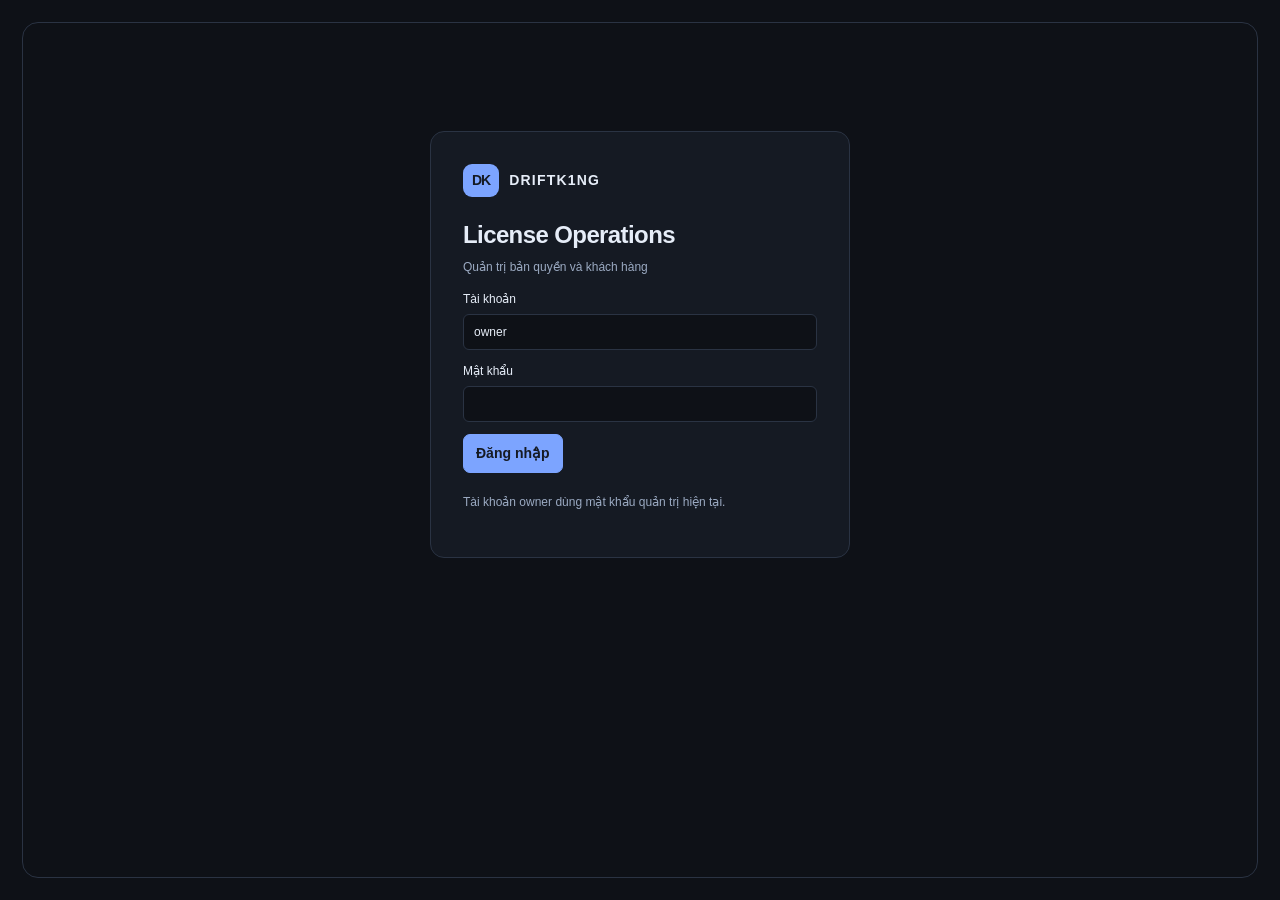
==== commit 6c9766d6: "Replace admin homepage with Operations console" ====
--- a/index.html
+++ b/index.html
@@ -1,806 +1,4 @@
-<!DOCTYPE html>
-<html lang="vi">
-<head>
-<meta charset="UTF-8">
-<meta name="viewport" content="width=device-width, initial-scale=1.0">
-<title>DRIFTK1NG Admin</title>
-<style>
-*{box-sizing:border-box;margin:0;padding:0}
-:root{
-  --bg:#0d0f13;
-  --panel:#161920;
-  --panel2:#1c1f27;
-  --panel3:#222630;
-  --border:#262b35;
-  --border2:#2f3545;
-  --txt:#e2e6f0;
-  --txt2:#a8b0c4;
-  --txt3:#636b80;
-  --accent:#4f8ef7;
-  --accent-glow:rgba(79,142,247,.18);
-  --green:#22c55e;
-  --green-bg:rgba(34,197,94,.1);
-  --red:#ef4444;
-  --red-bg:rgba(239,68,68,.1);
-  --amber:#f59e0b;
-  --amber-bg:rgba(245,158,11,.1);
-  --cyan:#06b6d4;
-  --cyan-bg:rgba(6,182,212,.1);
-  --purple:#a855f7;
-  --purple-bg:rgba(168,85,247,.1);
-  --radius:10px;
-  --shadow:0 4px 24px rgba(0,0,0,.45);
-}
-html,body{min-height:100%;font-family:"Segoe UI",system-ui,-apple-system,sans-serif;background:var(--bg);color:var(--txt);font-size:14px;line-height:1.5}
-
-/* TOPBAR */
-.topbar{
-  background:var(--panel);border-bottom:1px solid var(--border);
-  padding:0 24px;height:52px;display:flex;align-items:center;
-  gap:14px;position:sticky;top:0;z-index:100;
-}
-.topbar-logo{display:flex;align-items:center;gap:10px}
-.logo-icon{
-  width:28px;height:28px;border-radius:7px;
-  background:linear-gradient(135deg,#4f8ef7,#a855f7);
-  display:flex;align-items:center;justify-content:center;
-  font-size:12px;font-weight:800;color:#fff;flex-shrink:0;
-}
-.topbar-title{font-size:14px;font-weight:700}
-.topbar-spacer{flex:1}
-.status-row{display:flex;align-items:center;gap:7px;font-size:12px;color:var(--txt3)}
-.status-dot{width:7px;height:7px;border-radius:50%;background:var(--txt3);flex-shrink:0;transition:.3s}
-.status-dot.on{background:var(--green);box-shadow:0 0 5px var(--green)}
-
-/* WRAP */
-.wrap{max-width:1280px;margin:0 auto;padding:22px 24px 40px}
-
-/* LOGIN */
-.login-box{
-  max-width:420px;margin:60px auto;
-}
-.login-header{text-align:center;margin-bottom:22px}
-.login-header .logo-icon{width:46px;height:46px;border-radius:12px;font-size:18px;margin:0 auto 10px}
-.login-header h1{font-size:20px;font-weight:800;margin-bottom:4px}
-.login-header p{color:var(--txt3);font-size:13px}
-
-/* CARD */
-.card{background:var(--panel);border:1px solid var(--border);border-radius:var(--radius);padding:18px 20px;margin-bottom:18px}
-.card-header{display:flex;align-items:center;justify-content:space-between;margin-bottom:14px;gap:10px;flex-wrap:wrap}
-.card-title{font-size:12px;font-weight:700;letter-spacing:.7px;text-transform:uppercase;color:var(--txt3);display:flex;align-items:center;gap:7px}
-
-/* STATS */
-.stats-grid{display:grid;grid-template-columns:repeat(6,1fr);gap:12px;margin-bottom:18px}
-.stat{background:var(--panel);border:1px solid var(--border);border-radius:var(--radius);padding:14px 16px}
-.stat-label{font-size:11px;color:var(--txt3);font-weight:600;letter-spacing:.5px;text-transform:uppercase;margin-bottom:8px;display:flex;align-items:center;gap:6px}
-.stat-num{font-size:24px;font-weight:800;line-height:1}
-.stat-sub{font-size:11px;color:var(--txt3);margin-top:3px}
-.c-total .stat-num{color:var(--txt)}
-.c-unused .stat-num{color:var(--cyan)}
-.c-active .stat-num{color:var(--green)}
-.c-expired .stat-num{color:var(--amber)}
-.c-blocked .stat-num{color:var(--red)}
-.c-online .stat-num{color:var(--purple)}
-
-/* EXPIRY WARNING */
-.warn-bar{
-  background:rgba(245,158,11,.07);border:1px solid rgba(245,158,11,.25);
-  border-radius:var(--radius);padding:12px 16px;margin-bottom:18px;
-  display:none;
-}
-.warn-bar-title{color:var(--amber);font-size:13px;font-weight:700;margin-bottom:8px;display:flex;align-items:center;gap:7px}
-.warn-items{display:flex;flex-wrap:wrap;gap:8px}
-.warn-item{
-  background:rgba(245,158,11,.1);border:1px solid rgba(245,158,11,.2);
-  border-radius:7px;padding:6px 12px;font-size:12px;display:flex;align-items:center;gap:8px;
-}
-.warn-item b{color:var(--amber)}
-.warn-item .wi-key{font-family:monospace;color:var(--txt2);font-size:11px}
-
-/* GEN SECTION */
-.gen-grid{display:grid;grid-template-columns:1fr 1fr 1.2fr 1.5fr auto auto;gap:12px;align-items:flex-end}
-.gen-result{display:none;margin-top:14px}
-.gen-result-bar{display:flex;align-items:center;gap:10px;margin-bottom:8px}
-.gen-result-label{color:var(--green);font-weight:700;font-size:13px}
-
-/* FORM */
-.form-group label{display:block;font-size:12px;color:var(--txt2);margin-bottom:5px;font-weight:500}
-input[type=text],input[type=number],input[type=password],select,textarea{
-  width:100%;background:var(--panel2);border:1px solid var(--border);
-  border-radius:8px;padding:8px 11px;color:var(--txt);font-size:13px;outline:none;
-  font-family:inherit;transition:.15s;
-}
-input:focus,select:focus,textarea:focus{border-color:var(--accent);box-shadow:0 0 0 3px var(--accent-glow)}
-textarea{font-family:monospace;resize:vertical}
-.remember-row{display:flex;align-items:center;gap:8px;font-size:13px;color:var(--txt2);cursor:pointer}
-.remember-row input{width:auto}
-
-/* BUTTONS */
-.btn{cursor:pointer;border:none;border-radius:8px;padding:8px 15px;font-size:13px;font-weight:600;color:#fff;display:inline-flex;align-items:center;gap:6px;transition:.15s;white-space:nowrap}
-.btn:hover{filter:brightness(1.12)}
-.btn:active{transform:scale(.97)}
-.btn-primary{background:var(--accent)}
-.btn-success{background:var(--green);color:#071a10}
-.btn-danger{background:var(--red)}
-.btn-warn{background:var(--amber);color:#211500}
-.btn-ghost{background:var(--panel2);border:1px solid var(--border);color:var(--txt2)}
-.btn-ghost:hover{color:var(--txt);border-color:var(--border2)}
-.btn-sm{padding:5px 10px;font-size:12px;border-radius:6px}
-.btn-full{width:100%;justify-content:center}
-
-/* TOOLBAR */
-.toolbar{display:flex;align-items:center;gap:10px;flex-wrap:wrap;margin-bottom:14px}
-.search-wrap{position:relative;flex:1;min-width:180px;max-width:320px}
-.search-icon{position:absolute;left:10px;top:50%;transform:translateY(-50%);color:var(--txt3);font-size:13px;pointer-events:none}
-.search-wrap input{padding-left:30px}
-
-/* TABLE */
-.table-wrap{overflow-x:auto}
-table{width:100%;border-collapse:collapse}
-thead th{
-  text-align:left;padding:9px 13px;font-size:11px;font-weight:700;
-  letter-spacing:.6px;text-transform:uppercase;color:var(--txt3);
-  border-bottom:1px solid var(--border);cursor:pointer;user-select:none;white-space:nowrap;
-}
-thead th:hover{color:var(--txt2)}
-thead th.sorted{color:var(--accent)}
-tbody tr{border-bottom:1px solid var(--border);transition:.1s}
-tbody tr:hover{background:var(--panel2)}
-tbody tr:last-child{border-bottom:none}
-td{padding:10px 13px;font-size:13px;vertical-align:middle}
-.td-key{font-family:monospace;font-size:12px;color:#c5cff5;white-space:nowrap}
-.td-hwid{font-family:monospace;font-size:11px;color:var(--txt3);max-width:190px;overflow:hidden;text-overflow:ellipsis;white-space:nowrap}
-.td-note{font-size:11px;color:var(--txt3);margin-top:2px}
-
-/* BADGE */
-.badge{display:inline-flex;align-items:center;gap:4px;padding:3px 9px;border-radius:20px;font-size:11px;font-weight:700;white-space:nowrap}
-.badge::before{content:"";width:5px;height:5px;border-radius:50%;background:currentColor;opacity:.7}
-.b-active{background:var(--green-bg);color:#4ade80}
-.b-blocked{background:var(--red-bg);color:#f87171}
-.b-expired{background:var(--amber-bg);color:#fbbf24}
-.b-unused{background:var(--cyan-bg);color:#67e8f9}
-
-/* ONLINE */
-.online-on{color:var(--green);display:flex;align-items:center;gap:5px;font-size:12px}
-.online-off{color:var(--txt3);font-size:12px}
-.pulse{width:7px;height:7px;border-radius:50%;background:var(--green);animation:pulse 1.8s infinite;flex-shrink:0}
-@keyframes pulse{0%,100%{box-shadow:0 0 0 0 rgba(34,197,94,.6)}70%{box-shadow:0 0 0 5px rgba(34,197,94,0)}}
-
-/* COPY BTN */
-.copy-btn{background:none;border:none;cursor:pointer;color:var(--txt3);font-size:12px;padding:2px 5px;border-radius:4px;transition:.1s}
-.copy-btn:hover{color:var(--accent);background:var(--accent-glow)}
-
-/* ACTION DROPDOWN */
-.action-wrap{position:relative;display:inline-block}
-.action-menu{
-  position:absolute;right:0;top:calc(100% + 4px);z-index:200;
-  background:var(--panel2);border:1px solid var(--border2);
-  border-radius:10px;min-width:175px;padding:6px 0;
-  box-shadow:var(--shadow);opacity:0;transform:translateY(-6px) scale(.97);
-  pointer-events:none;transition:.15s;transform-origin:top right;
-}
-.action-menu.open{opacity:1;transform:translateY(0) scale(1);pointer-events:auto}
-.ami{display:flex;align-items:center;gap:8px;padding:9px 14px;cursor:pointer;font-size:13px;color:var(--txt2);transition:.1s;white-space:nowrap}
-.ami:hover{background:var(--panel3);color:var(--txt)}
-.ami.danger{color:var(--red)}
-.ami.danger:hover{background:var(--red-bg)}
-.ami.success{color:var(--green)}
-.ami-icon{font-size:14px;width:16px;text-align:center;flex-shrink:0}
-.ami-div{height:1px;background:var(--border);margin:4px 0}
-
-/* PAGINATION */
-.pagination{display:flex;align-items:center;justify-content:space-between;margin-top:12px;flex-wrap:wrap;gap:8px}
-.page-info{font-size:12px;color:var(--txt3)}
-.page-btns{display:flex;gap:5px}
-.pbtn{width:30px;height:30px;border-radius:7px;border:1px solid var(--border);background:var(--panel2);color:var(--txt2);cursor:pointer;font-size:13px;display:flex;align-items:center;justify-content:center;transition:.1s}
-.pbtn:hover{border-color:var(--accent);color:var(--accent)}
-.pbtn.active{background:var(--accent);border-color:var(--accent);color:#fff}
-.pbtn:disabled{opacity:.35;cursor:default}
-
-/* EXP */
-.exp-warn{color:var(--amber)}
-.exp-over{color:var(--red)}
-.muted{color:var(--txt3)}
-
-/* TOAST */
-.toast-ct{position:fixed;bottom:22px;right:22px;z-index:9999;display:flex;flex-direction:column;gap:8px;max-width:340px}
-.toast{background:var(--panel2);border:1px solid var(--border);border-radius:9px;padding:11px 15px;box-shadow:var(--shadow);font-size:13px;display:flex;align-items:center;gap:9px;border-left:4px solid var(--accent);animation:t-in .2s ease}
-.toast.err{border-left-color:var(--red)}.toast.ok{border-left-color:var(--green)}
-@keyframes t-in{from{opacity:0;transform:translateX(16px)}to{opacity:1;transform:translateX(0)}}
-
-/* MODAL */
-.modal-ov{position:fixed;inset:0;background:rgba(0,0,0,.65);display:flex;align-items:center;justify-content:center;z-index:9000;opacity:0;pointer-events:none;transition:.2s}
-.modal-ov.open{opacity:1;pointer-events:auto}
-.modal{background:var(--panel);border:1px solid var(--border);border-radius:13px;padding:26px;min-width:320px;max-width:460px;width:90%;transform:scale(.95);transition:.2s;box-shadow:var(--shadow)}
-.modal-ov.open .modal{transform:scale(1)}
-.modal-title{font-size:15px;font-weight:700;margin-bottom:8px}
-.modal-body{color:var(--txt2);font-size:13px;margin-bottom:18px;line-height:1.6}
-.modal-key{font-family:monospace;background:var(--panel2);border:1px solid var(--border);padding:5px 9px;border-radius:6px;font-size:12px;color:var(--cyan);margin:6px 0;display:block;word-break:break-all}
-.modal-footer{display:flex;gap:10px;justify-content:flex-end}
-
-/* SPINNER */
-.spinner{width:16px;height:16px;border:2px solid var(--border2);border-top-color:var(--accent);border-radius:50%;animation:spin .7s linear infinite;display:inline-block;flex-shrink:0}
-@keyframes spin{to{transform:rotate(360deg)}}
-
-/* EMPTY */
-.empty{text-align:center;padding:50px 20px;color:var(--txt3)}
-.empty-icon{font-size:36px;margin-bottom:10px;opacity:.5}
-
-/* HIDDEN */
-.hidden{display:none!important}
-
-/* RESPONSIVE */
-@media(max-width:1000px){
-  .stats-grid{grid-template-columns:repeat(3,1fr)}
-  .gen-grid{grid-template-columns:1fr 1fr 1fr 1fr}
-}
-@media(max-width:700px){
-  .stats-grid{grid-template-columns:repeat(2,1fr)}
-  .gen-grid{grid-template-columns:1fr 1fr}
-  .wrap{padding:14px 14px 40px}
-}
-@media(max-width:460px){
-  .stats-grid{grid-template-columns:1fr 1fr}
-  .gen-grid{grid-template-columns:1fr}
-}
-::-webkit-scrollbar{width:5px;height:5px}
-::-webkit-scrollbar-track{background:transparent}
-::-webkit-scrollbar-thumb{background:var(--border2);border-radius:4px}
-</style>
-</head>
-<body>
-
-<!-- TOPBAR -->
-<header class="topbar">
-  <div class="topbar-logo">
-    <div class="logo-icon">DK</div>
-    <div class="topbar-title">DRIFTK1NG Admin</div>
-  </div>
-  <div class="topbar-spacer"></div>
-  <div class="status-row">
-    <div class="status-dot" id="statusDot"></div>
-    <span id="statusTxt">Chưa đăng nhập</span>
-  </div>
-  <button class="btn btn-ghost btn-sm hidden" id="refreshBtn" onclick="loadAll()">⟳ Làm mới</button>
-  <button class="btn btn-ghost btn-sm hidden" id="logoutBtn" onclick="logout()">⎋ Đăng xuất</button>
-</header>
-
-<div class="wrap">
-
-  <!-- ===== LOGIN ===== -->
-  <div id="loginSection">
-    <div class="login-box">
-      <div class="login-header">
-        <div class="logo-icon">DK</div>
-        <h1>DRIFTK1NG</h1>
-        <p>Đăng nhập để quản lý license</p>
-      </div>
-      <div class="card">
-        <div class="form-group" style="margin-bottom:12px">
-          <label>Mật khẩu Admin</label>
-          <input id="passInput" type="password" placeholder="Nhập mật khẩu..." onkeydown="if(event.key==='Enter')doLogin()">
-        </div>
-        <label class="remember-row" style="margin-bottom:14px">
-          <input type="checkbox" id="rememberChk" checked> Nhớ mật khẩu
-        </label>
-        <button class="btn btn-primary btn-full" onclick="doLogin()">Đăng nhập</button>
-        <button class="btn btn-ghost btn-full" style="margin-top:8px" onclick="loadDemo()">👁 Xem demo (không cần mật khẩu)</button>
-        <p class="muted" style="font-size:12px;margin-top:10px">Mật khẩu = secret <b>ADMIN_PASSWORD</b> trên Supabase.</p>
-      </div>
-    </div>
-  </div>
-
-  <!-- ===== DASHBOARD ===== -->
-  <div id="dashSection" class="hidden">
-
-    <!-- STATS -->
-    <div class="stats-grid">
-      <div class="stat c-total">
-        <div class="stat-label">🗝 Tổng key</div>
-        <div class="stat-num" id="sTotal">0</div>
-        <div class="stat-sub">Tất cả đã tạo</div>
-      </div>
-      <div class="stat c-unused">
-        <div class="stat-label">📦 Chưa dùng</div>
-        <div class="stat-num" id="sUnused">0</div>
-        <div class="stat-sub">Chờ kích hoạt</div>
-      </div>
-      <div class="stat c-active">
-        <div class="stat-label">✅ Đang chạy</div>
-        <div class="stat-num" id="sActive">0</div>
-        <div class="stat-sub">Key hợp lệ</div>
-      </div>
-      <div class="stat c-expired">
-        <div class="stat-label">⏰ Hết hạn</div>
-        <div class="stat-num" id="sExpired">0</div>
-        <div class="stat-sub">Cần gia hạn</div>
-      </div>
-      <div class="stat c-blocked">
-        <div class="stat-label">🚫 Bị chặn</div>
-        <div class="stat-num" id="sBlocked">0</div>
-        <div class="stat-sub">Đã vô hiệu hóa</div>
-      </div>
-      <div class="stat c-online">
-        <div class="stat-label">🟢 Online</div>
-        <div class="stat-num" id="sSessions">0</div>
-        <div class="stat-sub">Đang hoạt động</div>
-      </div>
-    </div>
-
-    <!-- EXPIRY WARNING -->
-    <div class="warn-bar" id="warnBar">
-      <div class="warn-bar-title">⚠️ Key sắp hết hạn (trong 7 ngày)</div>
-      <div class="warn-items" id="warnItems"></div>
-    </div>
-
-    <!-- TẠO KEY -->
-    <div class="card">
-      <div class="card-header">
-        <div class="card-title">✨ Tạo key mới</div>
-      </div>
-      <div class="gen-grid">
-        <div class="form-group">
-          <label>Số lượng key</label>
-          <input id="gCount" type="number" value="1" min="1" max="200">
-        </div>
-        <div class="form-group">
-          <label>Số ngày (0 = vĩnh viễn)</label>
-          <input id="gDays" type="number" value="30" min="0">
-        </div>
-        <div class="form-group">
-          <label>Tên khách hàng</label>
-          <input id="gName" type="text" placeholder="VD: Nguyễn Văn A">
-        </div>
-        <div class="form-group">
-          <label>Ghi chú</label>
-          <input id="gNote" type="text" placeholder="VD: Đợt sale 11/11, tặng kèm...">
-        </div>
-        <div class="form-group" style="grid-column:span 2">
-          <label style="visibility:hidden">.</label>
-          <button class="btn btn-success btn-full" onclick="genKeys()" id="genBtn">✨ Tạo key</button>
-        </div>
-      </div>
-      <p class="muted" style="font-size:12px;margin-top:8px">💡 Số ngày tính từ lúc khách <b>kích hoạt</b>. Mỗi key chỉ dùng được trên <b>1 máy</b>.</p>
-      <div class="gen-result" id="genResult">
-        <div class="gen-result-bar">
-          <span class="gen-result-label" id="genLabel">✅ Tạo thành công</span>
-          <button class="btn btn-ghost btn-sm" onclick="copyAllKeys()">📋 Copy tất cả</button>
-          <button class="btn btn-ghost btn-sm" onclick="closeGenResult()">✕</button>
-        </div>
-        <textarea id="genKeysBox" rows="6" readonly></textarea>
-      </div>
-    </div>
-
-    <!-- DANH SÁCH KEY -->
-    <div class="card">
-      <div class="card-header">
-        <div class="card-title">🔑 Danh sách key</div>
-        <div style="display:flex;gap:8px;align-items:center;flex-wrap:wrap">
-          <span class="muted" id="keyCountTxt" style="font-size:12px"></span>
-          <button class="btn btn-ghost btn-sm" onclick="loadAll()">⟳ Làm mới</button>
-        </div>
-      </div>
-      <div class="toolbar">
-        <div class="search-wrap">
-          <span class="search-icon">🔍</span>
-          <input id="searchInput" type="text" placeholder="Tìm key, ghi chú, HWID..." oninput="applyFilter()">
-        </div>
-        <select id="filterStatus" onchange="applyFilter()" style="max-width:175px">
-          <option value="">Tất cả</option>
-          <option value="unused">📦 Chưa dùng</option>
-          <option value="active">✅ Đang chạy</option>
-          <option value="expired">⏰ Hết hạn</option>
-          <option value="blocked">🚫 Bị chặn</option>
-        </select>
-      </div>
-      <div class="table-wrap" id="tableWrap">
-        <div class="empty"><div class="spinner"></div></div>
-      </div>
-      <div class="pagination" id="paginationBar"></div>
-    </div>
-
-  </div><!-- /dashSection -->
-</div><!-- /wrap -->
-
-<!-- TOAST -->
-<div class="toast-ct" id="toastCt"></div>
-
-<!-- CONFIRM MODAL -->
-<div class="modal-ov" id="confirmModal" onclick="if(event.target===this)closeConfirm()">
-  <div class="modal">
-    <div class="modal-title" id="confirmTitle">Xác nhận</div>
-    <div class="modal-body" id="confirmBody"></div>
-    <div class="modal-footer">
-      <button class="btn btn-ghost" onclick="closeConfirm()">Hủy</button>
-      <button class="btn" id="confirmOkBtn">Xác nhận</button>
-    </div>
-  </div>
-</div>
-
-<!-- EXTEND MODAL -->
-<div class="modal-ov" id="extendModal" onclick="if(event.target===this)closeExtend()">
-  <div class="modal">
-    <div class="modal-title">Gia hạn key</div>
-    <div class="modal-body">
-      Key: <code class="modal-key" id="extendKeyDisplay"></code>
-      <div class="form-group" style="margin-top:12px">
-        <label>Số ngày muốn gia hạn thêm</label>
-        <input id="extendDays" type="number" value="30" min="1" max="3650">
-      </div>
-    </div>
-    <div class="modal-footer">
-      <button class="btn btn-ghost" onclick="closeExtend()">Hủy</button>
-      <button class="btn btn-warn" onclick="doExtend()">Gia hạn</button>
-    </div>
-  </div>
-</div>
-
-<script>
-/* CONFIG */
-const SB_URL   = "https://goodthgpljojozxrffla.supabase.co";
-const ANON_KEY = "eyJhbGciOiJIUzI1NiIsInR5cCI6IkpXVCJ9.eyJpc3MiOiJzdXBhYmFzZSIsInJlZiI6Imdvb2R0aGdwbGpvam96eHJmZmxhIiwicm9sZSI6ImFub24iLCJpYXQiOjE3OTEyMDA2NzEsImV4cCI6MjEwNjc3NjY3MX0.4Mpn4CJuP0o2qNvYYSbmc0qPXShTu-B8RbTSVopAEZ0";
-const FN = SB_URL + "/functions/v1/admin";
-const PAGE_SIZE = 25;
-
-/* STATE */
-let PASS="", DATA=[], SESS=[];
-let filtered=[], currentPage=1, sortCol="license_key", sortAsc=true;
-let extendTarget=null;
-
-/* INIT */
-(function(){
-  try{ const p=localStorage.getItem("dfk_admin_pass"); if(p){document.getElementById("passInput").value=p;PASS=p;doLogin(true);} }catch(e){}
-  document.addEventListener("click",e=>{if(!e.target.closest(".action-wrap"))closeAllMenus();});
-})();
-
-/* API */
-async function apicall(action,extra){
-  const r=await fetch(FN,{method:"POST",headers:{"Authorization":"Bearer "+ANON_KEY,"Content-Type":"application/json"},body:JSON.stringify({pass:PASS,action,...(extra||{})})});
-  const d=await r.json().catch(()=>({ok:false,error:"HTTP "+r.status}));
-  if(!r.ok||!d.ok){const map={wrong_password:"Sai mật khẩu",server_not_configured:"Server chưa đặt ADMIN_PASSWORD"};throw new Error(map[d.error]||d.error||("HTTP "+r.status));}
-  return d;
-}
-
-/* AUTH */
-async function doLogin(silent){
-  PASS=document.getElementById("passInput").value.trim();
-  if(!PASS){if(!silent)toast("Nhập mật khẩu trước","err");return;}
-  try{
-    await loadAll();
-    if(document.getElementById("rememberChk").checked) localStorage.setItem("dfk_admin_pass",PASS);
-    showDash();
-  }catch(e){setStatus(false);if(!silent)toast("Lỗi: "+e.message,"err");}
-}
-
-function logout(){
-  localStorage.removeItem("dfk_admin_pass");
-  PASS="";DATA=[];SESS=[];
-  document.getElementById("passInput").value="";
-  document.getElementById("loginSection").classList.remove("hidden");
-  document.getElementById("dashSection").classList.add("hidden");
-  document.getElementById("refreshBtn").classList.add("hidden");
-  document.getElementById("logoutBtn").classList.add("hidden");
-  setStatus(false,"Đã đăng xuất");
-}
-
-function showDash(){
-  document.getElementById("loginSection").classList.add("hidden");
-  document.getElementById("dashSection").classList.remove("hidden");
-  document.getElementById("refreshBtn").classList.remove("hidden");
-  document.getElementById("logoutBtn").classList.remove("hidden");
-  setStatus(true);
-}
-
-function setStatus(on,txt){
-  document.getElementById("statusDot").className="status-dot"+(on?" on":"");
-  document.getElementById("statusTxt").textContent=txt||(on?"Đã đăng nhập":"Chưa đăng nhập");
-}
-
-/* LOAD */
-async function loadAll(){
-  const d=await apicall("list");
-  DATA=d.licenses||[]; SESS=d.sessions||[];
-  updateStats(); renderWarn(); applyFilter();
-  toast("Đã cập nhật","ok");
-}
-
-/* STATUS */
-function effStatus(l){
-  if(l.status==="blocked") return "blocked";
-  if(!l.hwid) return "unused";
-  if(l.expire_at&&new Date(l.expire_at)<new Date()) return "expired";
-  return "active";
-}
-function getOnline(){ return new Set(SESS.filter(s=>(new Date()-new Date(s.last_heartbeat))<90000).map(s=>s.hwid)); }
-
-/* STATS */
-function updateStats(){
-  const on=getOnline();
-  document.getElementById("sTotal").textContent=DATA.length;
-  document.getElementById("sUnused").textContent=DATA.filter(l=>effStatus(l)==="unused").length;
-  document.getElementById("sActive").textContent=DATA.filter(l=>effStatus(l)==="active").length;
-  document.getElementById("sExpired").textContent=DATA.filter(l=>effStatus(l)==="expired").length;
-  document.getElementById("sBlocked").textContent=DATA.filter(l=>effStatus(l)==="blocked").length;
-  document.getElementById("sSessions").textContent=on.size;
-}
-
-/* WARN BAR */
-function renderWarn(){
-  const soon=DATA.filter(l=>{
-    if(!l.expire_at) return false;
-    const days=Math.ceil((new Date(l.expire_at)-new Date())/86400000);
-    return days>=0&&days<=7&&effStatus(l)==="active";
-  }).sort((a,b)=>new Date(a.expire_at)-new Date(b.expire_at));
-  const bar=document.getElementById("warnBar");
-  if(soon.length===0){bar.style.display="none";return;}
-  bar.style.display="block";
-  document.getElementById("warnItems").innerHTML=soon.map(l=>{
-    const days=Math.ceil((new Date(l.expire_at)-new Date())/86400000);
-    return `<div class="warn-item">
-      <span class="wi-key">${esc(l.license_key)}</span>
-      <span>${l.customer_name?esc(l.customer_name):"—"}</span>
-      <b>còn ${days} ngày</b>
-      <button class="btn btn-warn btn-sm" onclick="openExtend('${esc(l.license_key)}')">Gia hạn</button>
-    </div>`;
-  }).join("");
-}
-
-/* FILTER + SORT */
-function applyFilter(){
-  const q=(document.getElementById("searchInput")?.value||"").toLowerCase();
-  const fs=document.getElementById("filterStatus")?.value||"";
-  filtered=DATA.filter(l=>{
-    const hay=((l.license_key||"")+" "+(l.hwid||"")+" "+(l.customer_name||"")).toLowerCase();
-    if(q&&!hay.includes(q)) return false;
-    if(fs&&effStatus(l)!==fs) return false;
-    return true;
-  });
-  filtered.sort((a,b)=>{
-    let va=a[sortCol]||"",vb=b[sortCol]||"";
-    if(sortCol==="expire_at"){va=va?new Date(va).getTime():0;vb=vb?new Date(vb).getTime():0;}
-    else{va=String(va).toLowerCase();vb=String(vb).toLowerCase();}
-    return sortAsc?(va<vb?-1:va>vb?1:0):(va<vb?1:va>vb?-1:0);
-  });
-  currentPage=1;
-  renderTable();
-  const sub=document.getElementById("keyCountTxt");
-  if(sub) sub.textContent=`${filtered.length} / ${DATA.length} key`;
-}
-
-function setSort(col){
-  if(sortCol===col) sortAsc=!sortAsc; else{sortCol=col;sortAsc=true;}
-  applyFilter();
-}
-
-/* TABLE */
-function renderTable(){
-  const wrap=document.getElementById("tableWrap");
-  if(!wrap) return;
-  if(filtered.length===0){
-    wrap.innerHTML='<div class="empty"><div class="empty-icon">🔍</div>Không tìm thấy key nào</div>';
-    document.getElementById("paginationBar").innerHTML="";
-    return;
-  }
-  const online=getOnline();
-  const total=filtered.length,totalPages=Math.ceil(total/PAGE_SIZE);
-  currentPage=Math.min(currentPage,totalPages);
-  const start=(currentPage-1)*PAGE_SIZE, end=Math.min(start+PAGE_SIZE,total);
-  const rows=filtered.slice(start,end);
-  const sa=col=>sortCol===col?"sorted":"", ar=col=>sortCol===col?(sortAsc?"↑":"↓"):"↕";
-
-  let h=`<table><thead><tr>
-    <th class="${sa("license_key")}" onclick="setSort('license_key')">Key ${ar("license_key")}</th>
-    <th class="${sa("customer_name")}" onclick="setSort('customer_name')">Tên khách hàng ${ar("customer_name")}</th>
-    <th>Trạng thái</th>
-    <th class="${sa("expire_at")}" onclick="setSort('expire_at')">Hết hạn ${ar("expire_at")}</th>
-    <th>Online</th>
-    <th style="text-align:right">Thao tác</th>
-  </tr></thead><tbody>`;
-
-  for(const l of rows){
-    const st=effStatus(l);
-    const badge={active:'<span class="badge b-active">Đang chạy</span>',blocked:'<span class="badge b-blocked">Bị chặn</span>',expired:'<span class="badge b-expired">Hết hạn</span>',unused:'<span class="badge b-unused">Chưa dùng</span>'}[st]||"";
-    let exp="—";
-    if(l.expire_at){
-      const d=new Date(l.expire_at),days=Math.ceil((d-new Date())/86400000),lbl=d.toLocaleDateString("vi-VN");
-      if(days<0) exp=`<span class="exp-over">${lbl} <small>(quá ${-days} ngày)</small></span>`;
-      else if(days<=5) exp=`<span class="exp-warn">${lbl} <small>(còn ${days} ngày)</small></span>`;
-      else exp=`${lbl} <small class="muted">(còn ${days} ngày)</small>`;
-    } else if(l.duration_days){ exp=`<span class="muted">${l.duration_days} ngày khi KH</span>`; }
-    else { exp='<span class="muted">Vĩnh viễn</span>'; }
-    const isOn=l.hwid&&online.has(l.hwid);
-    const onHtml=isOn?'<span class="online-on"><span class="pulse"></span>Online</span>':'<span class="online-off">—</span>';
-    const k=esc(l.license_key);
-    // tách tên và ghi chú từ customer_name (định dạng "Tên — Ghi chú")
-    const parts=(l.customer_name||"").split(" — ");
-    const tenKH=parts[0]||"";
-    const ghiChu=parts.slice(1).join(" — ");
-    const nameCell=tenKH?`<div style="font-weight:600">${esc(tenKH)}</div>`:'<span class="muted">—</span>';
-    const noteCell=ghiChu?`<div class="td-note">${esc(ghiChu)}</div>`:"";
-    h+=`<tr>
-      <td>
-        <div style="display:flex;align-items:center;gap:5px">
-          <span class="td-key">${esc(l.license_key)}</span>
-          <button class="copy-btn" onclick="copyText('${k}')" title="Copy">📋</button>
-        </div>
-        ${l.hwid?`<div class="td-hwid" title="${esc(l.hwid)}">${esc(l.hwid)}</div>`:""}
-      </td>
-      <td>${nameCell}${noteCell}</td>
-      <td>${badge}</td>
-      <td>${exp}</td>
-      <td>${onHtml}</td>
-      <td style="text-align:right">
-        <div class="action-wrap">
-          <button class="btn btn-ghost btn-sm" onclick="toggleMenu('${k}',event)">⋯</button>
-          <div class="action-menu" id="menu-${k}">
-            ${st==="blocked"
-              ?`<div class="ami success" onclick="act('set_status','${k}',{status:'active'},'Đã mở chặn');closeAllMenus()"><span class="ami-icon">✅</span>Mở chặn</div>`
-              :`<div class="ami danger" onclick="act('set_status','${k}',{status:'blocked'},'Đã chặn');closeAllMenus()"><span class="ami-icon">🚫</span>Chặn key</div>`}
-            <div class="ami" onclick="openExtend('${k}');closeAllMenus()"><span class="ami-icon">📅</span>Gia hạn...</div>
-            <div class="ami" onclick="act('extend','${k}',{days:7},'Đã +7 ngày');closeAllMenus()"><span class="ami-icon">➕</span>+7 ngày</div>
-            <div class="ami" onclick="act('extend','${k}',{days:30},'Đã +30 ngày');closeAllMenus()"><span class="ami-icon">➕</span>+30 ngày</div>
-            <div class="ami-div"></div>
-            <div class="ami" onclick="confirmAct('reset','${k}');closeAllMenus()"><span class="ami-icon">🔄</span>Reset máy</div>
-            <div class="ami danger" onclick="confirmAct('delete','${k}');closeAllMenus()"><span class="ami-icon">🗑</span>Xóa key</div>
-          </div>
-        </div>
-      </td>
-    </tr>`;
-  }
-  h+="</tbody></table>";
-  wrap.innerHTML=h;
-  renderPage(total,totalPages);
-}
-
-/* PAGINATION */
-function renderPage(total,totalPages){
-  const bar=document.getElementById("paginationBar");
-  if(!bar||totalPages<=1){if(bar)bar.innerHTML="";return;}
-  const s=(currentPage-1)*PAGE_SIZE+1,e=Math.min(currentPage*PAGE_SIZE,total);
-  let h=`<div class="page-info">Hiển thị ${s}–${e} trong ${total}</div><div class="page-btns">`;
-  h+=`<button class="pbtn" onclick="goPage(${currentPage-1})" ${currentPage<=1?"disabled":""}>‹</button>`;
-  const rng=pRange(currentPage,totalPages);
-  for(const p of rng) h+=p==="..."?`<button class="pbtn" disabled>…</button>`:`<button class="pbtn ${p===currentPage?"active":""}" onclick="goPage(${p})">${p}</button>`;
-  h+=`<button class="pbtn" onclick="goPage(${currentPage+1})" ${currentPage>=totalPages?"disabled":""}>›</button></div>`;
-  bar.innerHTML=h;
-}
-function pRange(c,t){
-  if(t<=7) return Array.from({length:t},(_,i)=>i+1);
-  const r=[1];if(c>3)r.push("...");
-  for(let i=Math.max(2,c-1);i<=Math.min(t-1,c+1);i++)r.push(i);
-  if(c<t-2)r.push("...");r.push(t);return r;
-}
-function goPage(p){
-  const t=Math.ceil(filtered.length/PAGE_SIZE);
-  if(p<1||p>t)return;
-  currentPage=p;renderTable();
-  document.getElementById("tableWrap")?.scrollIntoView({behavior:"smooth",block:"start"});
-}
-
-/* DROPDOWN */
-function toggleMenu(key,e){
-  e.stopPropagation();
-  const id="menu-"+key;
-  const isOpen=document.getElementById(id)?.classList.contains("open");
-  closeAllMenus();
-  if(!isOpen)document.getElementById(id)?.classList.add("open");
-}
-function closeAllMenus(){document.querySelectorAll(".action-menu.open").forEach(m=>m.classList.remove("open"));}
-
-/* ACTIONS */
-function applyLocal(action,key,extra){
-  const i=DATA.findIndex(l=>l.license_key===key);if(i<0)return;
-  if(action==="delete"){DATA.splice(i,1);return;}
-  const l=DATA[i];
-  if(action==="set_status"){l.status=extra.status;}
-  else if(action==="extend"){const base=(l.expire_at&&new Date(l.expire_at)>new Date())?new Date(l.expire_at):new Date();l.expire_at=new Date(base.getTime()+extra.days*86400000).toISOString();l.status="active";}
-  else if(action==="reset"){l.hwid=null;l.activated_at=null;l.expire_at=null;}
-}
-async function act(action,key,extra,okMsg){
-  applyLocal(action,key,extra);updateStats();renderWarn();applyFilter();toast(okMsg,"ok");
-  try{await apicall(action,{key,...(extra||{})});}
-  catch(e){toast("Lỗi đồng bộ: "+e.message,"err");await loadAll();}
-}
-
-/* CONFIRM */
-function confirmAct(action,key){
-  const titles={reset:"Reset máy cho key",delete:"Xóa key này?"};
-  const bodies={reset:`Gỡ key khỏi máy, khách kích hoạt được trên máy mới.<br><code class="modal-key">${esc(key)}</code>`,delete:`Xóa vĩnh viễn, không khôi phục được!<br><code class="modal-key">${esc(key)}</code>`};
-  const cls={reset:"btn btn-warn",delete:"btn btn-danger"};
-  const msgs={reset:"Đã reset máy",delete:"Đã xóa key"};
-  document.getElementById("confirmTitle").textContent=titles[action]||"Xác nhận";
-  document.getElementById("confirmBody").innerHTML=bodies[action]||"";
-  const btn=document.getElementById("confirmOkBtn");
-  btn.className=cls[action]||"btn btn-primary";
-  btn.textContent=action==="delete"?"Xóa key":"Xác nhận";
-  btn.onclick=()=>{closeConfirm();act(action,key,{},msgs[action]||"Xong");};
-  document.getElementById("confirmModal").classList.add("open");
-}
-function closeConfirm(){document.getElementById("confirmModal").classList.remove("open");}
-
-/* EXTEND */
-function openExtend(key){
-  extendTarget=key;
-  document.getElementById("extendKeyDisplay").textContent=key;
-  document.getElementById("extendDays").value="30";
-  document.getElementById("extendModal").classList.add("open");
-}
-function closeExtend(){document.getElementById("extendModal").classList.remove("open");extendTarget=null;}
-function doExtend(){
-  if(!extendTarget)return;
-  const days=parseInt(document.getElementById("extendDays").value)||30;
-  act("extend",extendTarget,{days},`Đã gia hạn +${days} ngày`);
-  closeExtend();
-}
-
-/* GEN */
-async function genKeys(){
-  const count=Math.max(1,parseInt(document.getElementById("gCount").value)||1);
-  const days=Math.max(0,parseInt(document.getElementById("gDays").value)||0);
-  const name=document.getElementById("gName").value.trim();
-  const note=document.getElementById("gNote").value.trim();
-  const customer_name=[name,note].filter(Boolean).join(" — ");
-  const btn=document.getElementById("genBtn");
-  btn.disabled=true;btn.innerHTML='<span class="spinner"></span> Đang tạo...';
-  try{
-    const d=await apicall("gen",{count,days,customer_name});
-    const keys=d.keys||[];
-    document.getElementById("genKeysBox").value=keys.join("\n");
-    document.getElementById("genLabel").textContent=`✅ Đã tạo ${keys.length} key`;
-    document.getElementById("genResult").style.display="block";
-    toast(`Tạo thành công ${keys.length} key`,"ok");
-    await loadAll();
-  }catch(e){toast("Lỗi: "+e.message,"err");}
-  finally{btn.disabled=false;btn.innerHTML="✨ Tạo key";}
-}
-function copyAllKeys(){
-  const v=document.getElementById("genKeysBox").value;
-  navigator.clipboard.writeText(v).then(()=>toast("Đã copy tất cả key","ok")).catch(()=>{const b=document.getElementById("genKeysBox");b.select();document.execCommand("copy");toast("Đã copy","ok");});
-}
-function closeGenResult(){document.getElementById("genResult").style.display="none";document.getElementById("genKeysBox").value="";}
-
-/* COPY */
-function copyText(txt){
-  navigator.clipboard.writeText(txt).then(()=>toast("Đã copy key","ok")).catch(()=>{const t=document.createElement("textarea");t.value=txt;document.body.appendChild(t);t.select();document.execCommand("copy");document.body.removeChild(t);toast("Đã copy","ok");});
-}
-
-/* TOAST */
-function toast(msg,type){
-  const c=document.getElementById("toastCt");
-  const t=document.createElement("div");
-  t.className="toast"+(type==="err"?" err":type==="ok"?" ok":"");
-  t.innerHTML=`<span>${type==="err"?"❌":type==="ok"?"✅":"ℹ️"}</span><span>${esc(msg)}</span>`;
-  c.appendChild(t);
-  setTimeout(()=>{t.style.opacity="0";t.style.transform="translateX(16px)";t.style.transition=".3s";setTimeout(()=>t.remove(),300);},3000);
-}
-
-/* UTILS */
-function esc(s){return String(s).replace(/[&<>"']/g,c=>({'&':'&amp;','<':'&lt;','>':'&gt;','"':'&quot;',"'":'&#39;'}[c]));}
-
-/* DEMO */
-function loadDemo(){
-  const now=new Date(),d=o=>new Date(now.getTime()+o*86400000).toISOString();
-  DATA=[
-    {license_key:"DFK-A1B2C3D4E5F6G7H8J9KL",hwid:"a3f8c1e2b4d5f6a7",status:"active",expire_at:d(25),duration_days:30,customer_name:"Khách demo 1",activated_at:d(-5)},
-    {license_key:"DFK-M2N3P4Q5R6S7T8U9VWXY",hwid:"b4e9d2f3c5e6a7b8",status:"active",expire_at:d(3),duration_days:30,customer_name:"Sắp hết hạn - test",activated_at:d(-27)},
-    {license_key:"DFK-Z1Y2X3W4V5U6T7S8RQPN",hwid:null,status:"active",expire_at:null,duration_days:0,customer_name:"Key vĩnh viễn",activated_at:null},
-    {license_key:"DFK-K9J8H7G6F5E4D3C2BANM",hwid:"c5f0e3a4d6f7b8c9",status:"blocked",expire_at:d(10),duration_days:30,customer_name:"Khách bị chặn",activated_at:d(-20)},
-    {license_key:"DFK-L1M2N3O4P5Q6R7S8TUVW",hwid:"d6a1f4b5e7a8c9d0",status:"active",expire_at:d(-5),duration_days:30,customer_name:"Key đã hết hạn",activated_at:d(-35)},
-    {license_key:"DFK-E5F6G7H8J9K1L2M3NOPQ",hwid:null,status:"active",expire_at:null,duration_days:7,customer_name:"",activated_at:null},
-    {license_key:"DFK-R4S5T6U7V8W9X1Y2ZABC",hwid:null,status:"active",expire_at:null,duration_days:30,customer_name:"Chưa kích hoạt",activated_at:null},
-    {license_key:"DFK-D3E4F5G6H7J8K9L1MNPQ",hwid:"e7b2a5c6f8b9d0e1",status:"active",expire_at:d(60),duration_days:90,customer_name:"VIP 3 tháng",activated_at:d(-30)},
-    {license_key:"DFK-X9W8V7U6T5S4R3Q2PONM",hwid:"f8c3b6d7a9c0e2f3",status:"active",expire_at:d(1),duration_days:30,customer_name:"Cảnh báo 1 ngày",activated_at:d(-29)},
-  ];
-  SESS=[
-    {hwid:"a3f8c1e2b4d5f6a7",last_heartbeat:new Date(now.getTime()-30000).toISOString()},
-    {hwid:"e7b2a5c6f8b9d0e1",last_heartbeat:new Date(now.getTime()-15000).toISOString()},
-  ];
-  PASS="demo";
-  updateStats();renderWarn();applyFilter();
-  showDash();
-  setStatus(true,"Demo mode");
-  toast("Đang xem demo (dữ liệu giả)","ok");
-}
-</script>
-</body>
-</html>
+<!doctype html>
+<html lang="vi" data-theme="dark">
+<head><meta charset="utf-8"><meta name="viewport" content="width=device-width,initial-scale=1"><meta name="referrer" content="no-referrer"><title>DRIFTK1NG · License Operations</title><link rel="stylesheet" href="styles.css"><script src="config.js" defer></script><script src="app.js" defer></script></head>
+<body><div id="console"><div class="dk-app"><div class="dk-login"><div class="dk-brand"><span class="dk-logo">DK</span> DRIFTK1NG</div><h1>License Operations</h1><p class="dk-muted">Quản trị bản quyền và khách hàng</p><form id="loginForm"><label class="dk-field">Tài khoản<input name="username" autocomplete="username" value="owner" required maxlength="40"></label><label class="dk-field">Mật khẩu<input name="password" type="password" autocomplete="current-password" required maxlength="256"></label><button class="dk-action dk-primary" type="submit">Đăng nhập</button><div id="loginError" role="alert"></div></form><p class="dk-muted" style="margin-top:20px">Tài khoản owner dùng mật khẩu quản trị hiện tại.</p></div></div></div><noscript>Bật JavaScript để sử dụng bảng quản trị.</noscript></body></html>
--- a/styles.css
+++ b/styles.css
@@ -0,0 +1,8 @@
+
+#console{--dk-bg:light-dark(#f4f6fa,#0e1117);--dk-panel:light-dark(#ffffff,#151a23);--dk-sub:light-dark(#edf1f7,#1d2431);--dk-line:light-dark(#dce3ed,#2a3343);--dk-text:light-dark(#172033,#e6edf8);--dk-muted:light-dark(#526078,#9baac2);--dk-blue:light-dark(#245bdd,#7ca4ff);--dk-green:light-dark(#087b56,#5ad9ab);--dk-red:light-dark(#be3047,#ff8b9c);--dk-amber:light-dark(#986300,#f4ca7b);font:14px/1.5 'Segoe UI',sans-serif;color:var(--dk-text)}
+#console *{box-sizing:border-box}#console [hidden]{display:none!important}#console button,#console input,#console select,#console textarea{font:inherit}#console button{cursor:inherit}#console button:focus-visible,#console input:focus-visible,#console select:focus-visible{outline:2px solid var(--dk-blue);outline-offset:3px}
+#console .dk-app{background:var(--dk-bg);border:1px solid var(--dk-line);border-radius:16px;overflow:hidden;min-height:880px;position:relative}#console .dk-top{background:var(--dk-panel);border-bottom:1px solid var(--dk-line);padding:16px 22px;display:flex;gap:14px;align-items:center;flex-wrap:wrap;padding-right:100px}#console .dk-brand{font-weight:750;letter-spacing:1.2px;display:flex;align-items:center;gap:10px}#console .dk-logo{background:var(--dk-blue);color:var(--dk-panel);border-radius:9px;padding:6px 9px;letter-spacing:-1px}#console .dk-top small{color:var(--dk-muted)}#console .dk-grow{flex:1}#console .dk-pill{display:inline-flex;align-items:center;gap:6px;border-radius:6px;padding:3px 8px;background:var(--dk-sub);font-size:12px;white-space:nowrap}#console .dk-green{color:var(--dk-green)}#console .dk-red{color:var(--dk-red)}#console .dk-amber{color:var(--dk-amber)}#console .dk-dot{display:inline-block;width:6px;height:6px;border-radius:50%;background:currentColor}
+#console .dk-layout{display:grid;grid-template-columns:166px minmax(0,1fr)}#console .dk-side{background:var(--dk-panel);padding:22px 12px;border-right:1px solid var(--dk-line)}#console .dk-side p{font-size:11px;letter-spacing:1px;color:var(--dk-muted);margin:8px 10px 12px}#console .dk-nav{display:flex;align-items:center;gap:9px;width:100%;padding:10px 12px;margin:3px 0;border:0;border-radius:7px;color:var(--dk-muted);background:transparent;text-align:left}#console .dk-nav[aria-pressed=true]{color:var(--dk-blue);background:var(--dk-sub);font-weight:600}#console .dk-main{padding:25px;min-width:0}#console h1{font-size:24px;letter-spacing:-.6px;margin:0;font-weight:650}#console h2{font-size:16px;margin:0;font-weight:650}#console h3{font-size:13px;margin:0 0 12px;font-weight:650}#console p{margin:5px 0 14px}#console .dk-muted{color:var(--dk-muted);font-size:12px}#console .dk-head{display:flex;align-items:center;justify-content:space-between;gap:12px;flex-wrap:wrap;margin-bottom:22px}#console .dk-action{border:1px solid var(--dk-line);border-radius:7px;padding:8px 12px;color:var(--dk-text);background:var(--dk-panel);display:inline-flex;align-items:center;justify-content:center;gap:7px;white-space:nowrap}#console .dk-action:hover{background:var(--dk-sub)}#console .dk-primary{background:var(--dk-blue);border-color:var(--dk-blue);color:var(--dk-panel);font-weight:600}#console .dk-primary:hover{filter:brightness(.93);background:var(--dk-blue)}#console .dk-danger{color:var(--dk-red)}#console .dk-actions{display:flex;align-items:center;gap:8px;flex-wrap:wrap}#console .dk-stats{display:grid;grid-template-columns:repeat(4,1fr);gap:12px;margin-bottom:20px}#console .dk-stat{padding:14px 16px;border:1px solid var(--dk-line);border-radius:10px;background:var(--dk-panel)}#console .dk-stat b{display:block;font-size:25px;font-weight:650;font-variant-numeric:tabular-nums;margin:5px 0}#console .dk-card{background:var(--dk-panel);border:1px solid var(--dk-line);border-radius:11px;overflow:hidden;margin-bottom:18px}#console .dk-cardhead{padding:15px 17px;display:flex;align-items:center;gap:9px;flex-wrap:wrap;border-bottom:1px solid var(--dk-line)}#console .dk-online{display:flex;gap:18px;padding:17px;flex-wrap:wrap}#console .dk-person{display:flex;align-items:center;gap:10px;min-width:155px}#console .dk-avatar{display:grid;place-items:center;width:34px;height:34px;background:var(--dk-sub);color:var(--dk-blue);font-size:12px;font-weight:650;border-radius:10px;flex-shrink:0}#console .dk-person strong{display:block;font-size:13px}#console .dk-person small{color:var(--dk-muted);font-size:11px}#console .dk-tabs{display:flex;gap:5px;flex-wrap:wrap}#console .dk-tab{border:0;color:var(--dk-muted);background:transparent;padding:8px 11px;border-radius:6px}#console .dk-tab[aria-pressed=true]{background:var(--dk-sub);color:var(--dk-text);font-weight:600}#console .dk-toolbar{display:flex;gap:8px;padding:14px 17px;flex-wrap:wrap}#console input,#console select,#console textarea{border:1px solid var(--dk-line);color:var(--dk-text);background:var(--dk-bg);padding:8px 10px;border-radius:6px;min-width:0}#console .dk-search{flex:1;min-width:150px}#console .dk-tablewrap{overflow:auto}#console table{width:100%;border-collapse:collapse;text-align:left;font-size:12px;white-space:nowrap}#console th{background:var(--dk-sub);font-weight:500;color:var(--dk-muted);padding:10px 14px;font-size:11px}#console td{padding:14px;border-bottom:1px solid var(--dk-line);vertical-align:middle}#console tbody tr:last-child td{border-bottom:0}#console tbody tr:hover{background:var(--dk-bg)}#console .dk-key{font-family:Consolas,monospace;font-size:11px;color:var(--dk-muted)}#console .dk-link{background:transparent;border:0;padding:0;color:var(--dk-blue);font:inherit;text-align:left;font-weight:600}#console .dk-switch{display:flex;gap:6px;align-items:center;border:0;background:transparent;color:var(--dk-muted);padding:5px 0;font-size:11px}#console .dk-track{width:29px;height:17px;border-radius:12px;background:var(--dk-line);display:flex;align-items:center;padding:3px}#console .dk-track:after{content:'';width:11px;height:11px;border-radius:50%;background:var(--dk-panel)}#console .dk-switch[aria-pressed=true]{color:var(--dk-green)}#console .dk-switch[aria-pressed=true] .dk-track{background:var(--dk-green);justify-content:flex-end}#console .dk-foot{display:flex;justify-content:space-between;gap:10px;padding:12px 17px;color:var(--dk-muted);font-size:11px;flex-wrap:wrap}#console .dk-note{display:flex;gap:9px;color:var(--dk-muted);font-size:12px;margin-top:12px}#console .dk-note i{flex-shrink:0}#console .dk-bulk{padding:10px 17px;background:var(--dk-sub);display:flex;align-items:center;gap:7px;flex-wrap:wrap}#console .dk-footerline{display:flex;gap:15px;flex-wrap:wrap;margin-top:20px;color:var(--dk-muted);font-size:11px}#console .dk-toast{background:var(--dk-text);color:var(--dk-panel);padding:11px 16px;border-radius:8px;margin-top:12px}#console .dk-overlay{position:absolute;inset:0;z-index:4;background:light-dark(#17203366,#03060bb3);display:flex;justify-content:flex-end;align-items:flex-start;padding:12px}#console .dk-drawer{width:470px;max-width:100%;background:var(--dk-panel);border:1px solid var(--dk-line);box-shadow:0 15px 45px #0003;border-radius:12px;padding:22px}#console .dk-section{padding:17px 0;border-bottom:1px solid var(--dk-line)}#console .dk-field{display:flex;flex-direction:column;gap:6px;margin-bottom:12px;font-size:12px}#console .dk-fields{display:grid;grid-template-columns:1fr 1fr;gap:12px}#console .dk-setting{display:flex;justify-content:space-between;gap:16px;margin:13px 0}#console .dk-time{padding:11px;border-radius:7px;background:var(--dk-sub);font-size:12px;margin:10px 0}#console .dk-check{display:flex;gap:7px;align-items:center;font-size:12px;margin:8px 0}#console input[type=checkbox]{accent-color:var(--dk-blue);width:15px;height:15px}#console .dk-events{padding:0 17px}#console .dk-event{display:flex;gap:12px;padding:14px 0;border-bottom:1px solid var(--dk-line);font-size:12px}#console .dk-event time{color:var(--dk-muted);min-width:45px}#console .dk-event:last-child{border:0}#console .dk-compact .dk-layout{display:block}#console .dk-compact .dk-side{display:flex;padding:8px 20px;border-right:0;border-bottom:1px solid var(--dk-line);gap:6px;flex-wrap:wrap}#console .dk-compact .dk-side p{display:none}#console .dk-compact .dk-nav{width:auto;margin:0}#console .dk-compact .dk-main{padding:25px 28px}#console .dk-compact .dk-stats{display:flex;border-bottom:1px solid var(--dk-line);padding-bottom:18px}#console .dk-compact .dk-stat{flex:1;border:0;border-radius:0;background:transparent;padding:0 16px;border-right:1px solid var(--dk-line)}#console .dk-compact .dk-stat:last-child{border:0}#console .dk-compact .dk-top{border-top:3px solid var(--dk-blue)}
+@media(max-width:760px){#console .dk-layout{display:block}#console .dk-side{display:flex;flex-wrap:wrap;border:0;border-bottom:1px solid var(--dk-line);padding:8px}#console .dk-side p{display:none}#console .dk-nav{width:auto;font-size:12px;padding:8px}#console .dk-main,#console .dk-compact .dk-main{padding:16px}#console .dk-stats{grid-template-columns:repeat(2,1fr)}#console .dk-compact .dk-stats{display:grid}#console .dk-compact .dk-stat{border:0}#console .dk-top{padding:14px;padding-right:90px}#console .dk-top small{display:none}#console .dk-app{min-height:1120px}#console .dk-overlay{padding:6px}#console .dk-drawer{padding:16px}#console .dk-fields{grid-template-columns:1fr}#console .dk-cardhead{padding:12px}#console .dk-toolbar{padding:12px}#console .dk-top .dk-pill{font-size:11px}}
+
+html{color-scheme:dark;background:#0e1117}html[data-theme="light"]{color-scheme:light;background:#f4f6fa}body{margin:0;padding:22px;font-family:"Segoe UI",sans-serif}#console{max-width:1440px;margin:auto}#console .dk-app{min-height:calc(100vh - 44px)}#console .dk-top{padding-right:22px}#console .dk-main{padding:26px 30px}#console .dk-side{display:flex;gap:6px;padding:8px 24px;border:0;border-bottom:1px solid var(--dk-line);flex-wrap:wrap}#console .dk-layout{display:block}#console .dk-nav{width:auto}#console .dk-side p{display:none}#console button{cursor:pointer}#console button:disabled{opacity:.45;cursor:not-allowed}#console input:disabled,#console select:disabled{opacity:.6}#console .dk-stat b{font-size:25px}#console .dk-stats{border-bottom:1px solid var(--dk-line);padding-bottom:18px}#console .dk-stat{border:0;border-radius:0;background:transparent;border-right:1px solid var(--dk-line)}#console .dk-stat:last-child{border:0}#console .dk-online{gap:14px 28px}#console .dk-dialog{width:min(600px,100%);border:1px solid var(--dk-line);background:var(--dk-panel);color:var(--dk-text);border-radius:14px;padding:24px;max-height:90vh;overflow:auto}#console .dk-dialog::backdrop{background:#03060baa}#console .dk-dialog.dk-wide{width:min(820px,100%)}#console .dk-login{max-width:420px;padding:32px;margin:12vh auto;background:var(--dk-panel);border:1px solid var(--dk-line);border-radius:14px}#console .dk-error{color:var(--dk-red);background:var(--dk-sub);padding:12px;border-radius:7px;margin:12px 0;font-size:13px}#console .dk-checks{display:flex;gap:15px;flex-wrap:wrap}#console .dk-time{font-variant-numeric:tabular-nums}#console .dk-notice{padding:12px 16px;border:1px solid var(--dk-line);border-radius:8px;margin:12px 0;color:var(--dk-amber);font-size:12px}#console .dk-key{user-select:all;overflow-wrap:anywhere}#console .dk-rule{margin:18px 0;border:0;border-top:1px solid var(--dk-line)}#console .dk-avatar{font-size:13px}#console .dk-tablewrap td .dk-muted{max-width:230px;white-space:normal}#console .dk-pill{white-space:normal}#console .dk-action{min-height:36px}#console .dk-switch{min-height:36px}#console .dk-scrollkeys{max-height:220px;overflow:auto;padding:12px;background:var(--dk-sub);white-space:pre-wrap;word-break:break-all}#console .dk-login h1{margin-top:20px}#console .dk-head .dk-muted{margin-bottom:5px}.sr-only{position:absolute;width:1px;height:1px;overflow:hidden;clip:rect(0,0,0,0)}@media(max-width:760px){body{padding:0}#console .dk-app{border-radius:0;border:0}#console .dk-main{padding:16px}#console .dk-top{padding:14px}#console .dk-dialog{padding:16px;max-height:92vh}#console .dk-stat{padding:10px}#console .dk-side{padding:8px}#console .dk-fields{grid-template-columns:1fr}#console .dk-person{min-width:140px}#console .dk-stats{gap:3px}}@media(pointer:coarse){#console .dk-action,#console .dk-nav,#console .dk-switch{min-height:44px}#console input,#console select,#console textarea{font-size:16px}}
